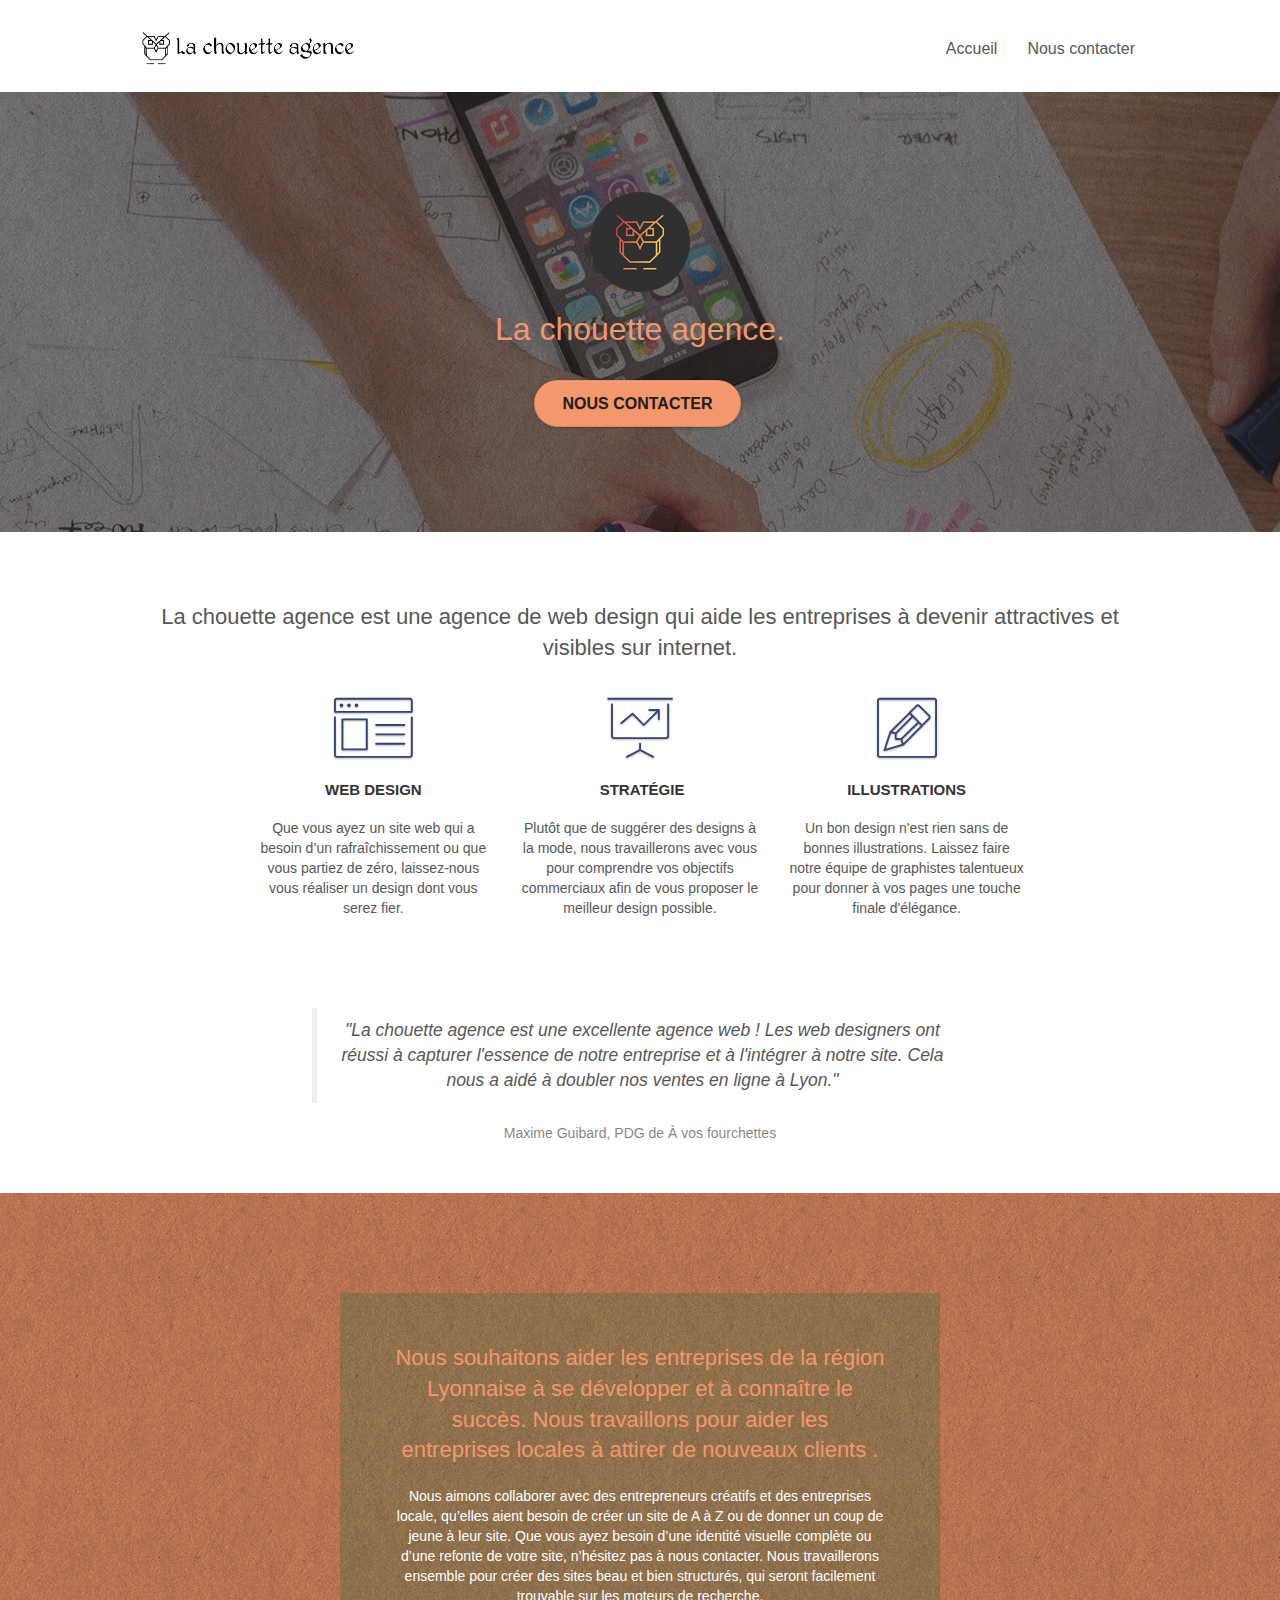
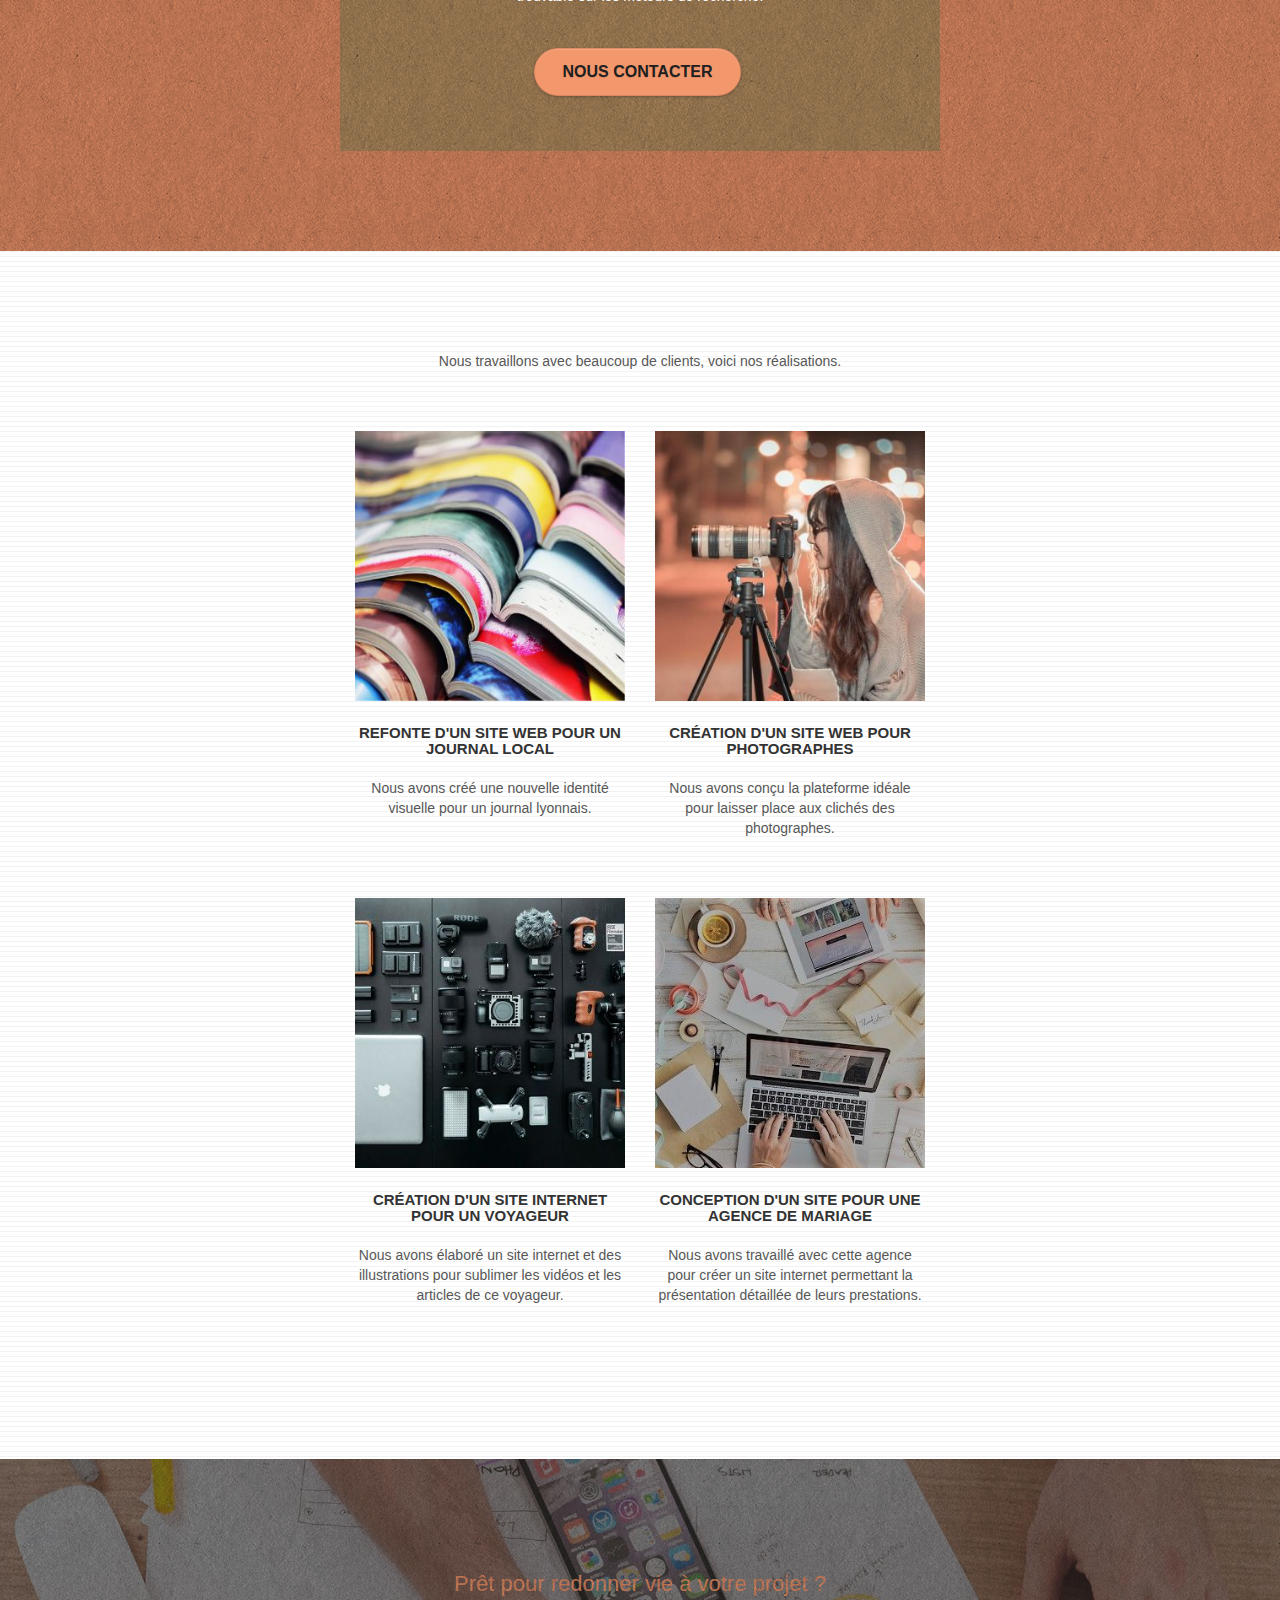
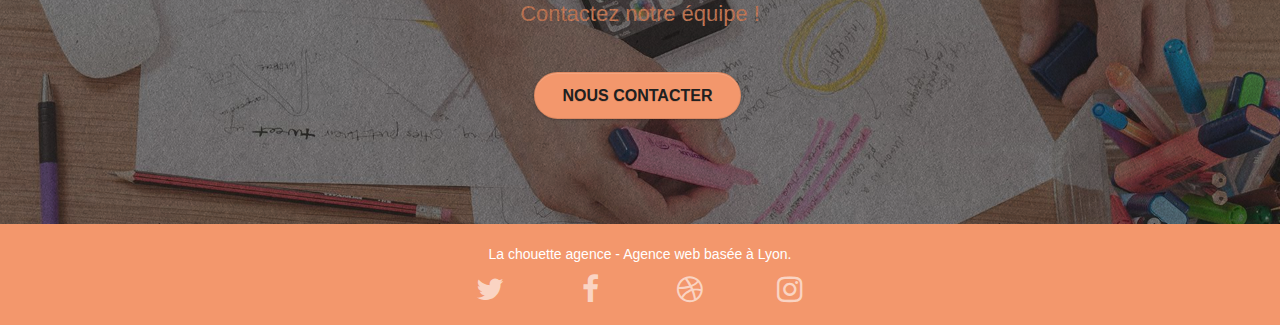
==== index.html @ ded402e3 "start" ====
<!doctype html>



<html lang="fr-fr">
	<head>
		<meta charset="utf-8">
		<meta name="description" content="La chouette agence est une entreprise de web design basé à Lyon qui est spécialisé aussi bien  dans la conception de site web, que la refonte de site web. Elle permet également aux entreprises d'améliorer leurs attractivités et leurs visibilités sur internet en améliorant leur référencement Google.">
		<meta name="viewport" content="width=device-width, initial-scale=1.0, viewport-fit=cover">

		<title>La Chouette Agence – Agence web Lyon</title>
		<link rel="shortcut icon" type="image/png" href="favicon.jpg">
		
		<link rel="stylesheet" type="text/css" href="./css/bootstrap.css">
		<link rel="stylesheet" type="text/css" href="style.css">
		<link rel="stylesheet" type="text/css" href="./css/font-awesome.css">
		<link rel="stylesheet" type="text/css" href="./css/et-line.css">
		
		
		<script src="./js/jquery-2.1.0.js"></script>
		<script src="./js/bootstrap.js"></script>
		<script src="./js/blocs.js"></script>
		<script src="./js/jquery.touchSwipe.js" defer></script>
		<script src="./js/gmaps.js"></script>


		<!-- Analytics -->
		<!-- Analytics END -->
	</head>

	<body>
		<!-- Principal conteneur -->
		<div class="page-container">
				
			<!-- bloc-0 -->
			<div class="bloc bgc-white l-bloc " id="bloc-0">
				<div class="container bloc-sm">

					<nav class="navbar row">
						<div class="navbar-header">
							<a class="navbar-brand" href="index.html">
								<img src="img/la-chouette-agence.png" alt="Logo de La chouette agence, agence de webdesign à Lyon" height="40" />
							</a>
							<button id="nav-toggle" type="button" class="ui-navbar-toggle navbar-toggle" data-toggle="collapse" data-target=".navbar-1">
								<span class="sr-only">Toggle navigation</span>
								<span class="icon-bar"></span>
								<span class="icon-bar"></span>
								<span class="icon-bar"></span>
							</button>
						</div>
						<div class="collapse navbar-collapse navbar-1 special-dropdown-nav">
							<ul class="site-navigation nav navbar-nav">
								<li>
									<a href="index.html">Accueil</a>
								</li>
								<li>
								</li>
								<li>
									<a href="nous-contacter.html">Nous contacter</a>
								</li>
							</ul>
						</div>
					</nav>
				</div>
			</div>
			<!-- bloc-0 END -->

			<!-- bloc-1-presentation -->
			<div class="bloc bgc-dark-slate-blue bg-banniere d-bloc bg-t-edge bloc-bg-texture texture-paper b-parallax" id="bloc-1-hero">
				<div class="container bloc-lg">
					<div class="row tight-width-whitespace">
						<div class="col-sm-12">
							<img src="img/logo.png" class="center-block image-resize-mode" width="100" alt="Logo de La chouette agence, agence web basée à Lyon" />
							<h1 class="text-center hero-bloc-text tc-white ">
								La chouette agence.
							</h1>
							<div class="text-center">
								<a href="nous-contacter.html" class="btn btn-lg btn-clean btn-rd cta-hero btn-atomic-tangerine" id="cta-hero">Nous contacter</a>
							</div>
						</div>
					</div>
				</div>
			</div>
			<!-- bloc-1-presentation END -->

			<!-- bloc-2-services -->
			<div class="bloc bgc-white l-bloc" id="bloc-2-services">
				<div class="container bloc-md">
					<div class="row">
						<div class="col-sm-12 text-center">
							<h2>La chouette agence est une agence de web design qui aide les entreprises à devenir attractives et visibles sur internet.</h2>
						</div>
					</div>
					<div class="row voffset-lg med-width-whitespace">
						<div class="col-sm-4">
							<div class="text-center">
								<span class="et-icon-browser sm-shadow icon-dark-slate-blue icons icon-lg"></span>
							</div>
							<h3 class="mg-md text-center">
								Web design
							</h3>
							<p class="text-center ">
								Que vous ayez un site web qui a besoin d&rsquo;un rafraîchissement ou que vous partiez de zéro, laissez-nous vous réaliser un design dont vous serez fier.
							</p>
						</div>
						<div class="col-sm-4">
							<div class="text-center">
								<span class="et-icon-presentation sm-shadow icon-dark-slate-blue icons icon-lg"></span>
							</div>
							<h3 class="mg-md text-center">
								&nbsp;Stratégie
							</h3>
							<p class="text-center ">
								Plutôt que de suggérer des designs à la mode, nous travaillerons avec vous pour comprendre vos objectifs commerciaux afin de vous proposer le meilleur design possible.<br>
							</p>
						</div>
						<div class="col-sm-4">
							<div class="text-center">
								<span class="et-icon-edit sm-shadow icon-dark-slate-blue icons icon-lg"></span>
							</div>
							<h3 class="mg-md text-center">
								Illustrations
							</h3>
							<p class="text-center ">
								Un bon design n'est rien sans de bonnes illustrations. Laissez faire notre équipe de graphistes talentueux pour donner à vos pages une touche finale d'élégance.
							</p>
						</div>
					</div>
					<div class="row voffset-lg voffset">
						<div class="col-xs-12 col-md-8 col-md-offset-2 text-center">
							<figure>
								<blockquote>
									<p>"La chouette agence est une excellente agence web ! Les web designers ont réussi à capturer l'essence de notre entreprise et à l'intégrer à notre site. Cela nous a aidé à doubler nos ventes en ligne à Lyon."</p>
								</blockquote>
								<figcaption>Maxime Guibard, PDG de À vos fourchettes</figcaption>
							</figure>
						</div>
					</div>
				</div>
			</div>
			<!-- bloc-2-services END -->

			<!-- bloc-3-what-i-do -->
			<div class="bloc tc-white bgc-atomic-tangerine bg-presentation d-bloc bloc-bg-texture texture-paper b-parallax" id="bloc-3-what-i-do">
				<div class="container bloc-lg">
					<div class="row tight-width-whitespace black-background">
						<div class="col-sm-12">
							<h2 class="mg-md text-center tc-white">
								Nous souhaitons aider les entreprises de la région Lyonnaise à se développer et à connaître le succès. Nous travaillons pour aider les entreprises locales à attirer de nouveaux clients .<br>
							</h2>
							<p class="text-center white">
								Nous aimons collaborer avec des entrepreneurs créatifs et des entreprises locale, qu’elles aient besoin de créer un site de A à Z ou de donner un coup de jeune à leur site. Que vous ayez besoin d’une identité visuelle complète ou d’une refonte de votre site, n’hésitez pas à nous contacter. Nous travaillerons ensemble pour créer des sites beau et bien structurés, qui seront facilement trouvable sur les moteurs de recherche.<br><br>
								<a href="nous-contacter.html" class="btn btn-atomic-tangerine btn-clean btn-rd btn-lg cta-hero">Nous contacter</a>
							</p>
						</div>
					</div>
				</div>
			</div>
			<!-- bloc-3-what-i-do END -->

			<!-- bloc-4-portfolio -->
			<div class="bloc bgc-white bg-lines-h2-bg bg-repeat l-bloc" id="bloc-4-portfolio">
				<div class="container bloc-lg">
					<div class="row">
						<div class="col-sm-12 text-center">
							<p>Nous travaillons avec beaucoup de clients, voici nos réalisations.</p>
						</div>
					</div>
					<div class="row tight-width-whitespace portfolio-row">
						<div class="col-sm-6">
							<a href="#" data-lightbox="img/1.jpg" data-gallery-id="gallery-1" data-caption="Refonte d'un site web pour un journal local" data-frame="snapshot-lb">
								<img src="img/1.jpg" alt="Refonte d'un site web pour un journal" class="img-responsive portfolio-thumb" />
							</a>
							<h3 class="mg-md text-center">
								Refonte d'un site web pour un journal local
							</h3>
							<p class="text-center">
								Nous avons créé une nouvelle identité visuelle pour un journal lyonnais.
							</p>
						</div>
						<div class="col-sm-6">
							<a href="#" data-lightbox="img/2.jpg" data-gallery-id="gallery-1" data-caption="Création d'un site web pour photographes" data-frame="snapshot-lb">
								<img src="img/2.jpg" class="img-responsive portfolio-thumb" alt="Création d'un site web pour photographes" />
							</a>
							<h3 class="mg-md text-center">
								Création d'un site web pour photographes
							</h3>
							<p class="text-center">
								Nous avons conçu la plateforme idéale pour laisser place aux clichés des photographes.
							</p>
						</div>
					</div>
					<div class="row tight-width-whitespace portfolio-row">
						<div class="col-sm-6">
							<a href="#" data-lightbox="img/3.jpg" data-gallery-id="gallery-1" data-caption="Création d'un site internet pour un voyageur" data-frame="snapshot-lb">
								<img src="img/3.jpg" class="img-responsive portfolio-thumb" alt="Création d'un site web pour voyageur"/>
							</a>
							<h3 class="mg-md text-center">
								Création d'un site internet pour un voyageur
							</h3>
							<p class="text-center">
								Nous avons élaboré un site internet et des illustrations pour sublimer les vidéos et les articles de ce voyageur.
							</p>
						</div>
						<div class="col-sm-6">
							<a href="#" data-lightbox="img/4.jpg" data-gallery-id="gallery-1" data-caption="Conception d'un site pour une agence de mariage" data-frame="snapshot-lb">
								<img src="img/4.jpg" class="img-responsive portfolio-thumb" alt="Création d'un site web pour agence de mariage" />
							</a>
							<h3 class="mg-md text-center">
								Conception d'un site pour une agence de mariage
							</h3>
							<p class="text-center">
								Nous avons travaillé avec cette agence pour créer un site internet permettant la présentation détaillée de leurs prestations.
							</p>
						</div>
					</div>
				</div>
			</div>
			<!-- bloc-4-portfolio END -->

			<!-- bloc-5-cta -->
			<div class="bloc bgc-dark-slate-blue bg-banniere d-bloc bloc-bg-texture texture-paper" id="bloc-5-cta">
				<div class="container bloc-lg">
					<div class="row">
						<h2 class="mg-md text-center tc-white">
							Prêt pour redonner vie à votre projet ?<br>Contactez notre équipe !
						</h2>
						<div class="col-sm-12 text-center">
							<a href="nous-contacter.html" class="btn btn-atomic-tangerine btn-clean btn-rd btn-lg cta-hero">Nous contacter</a>
						</div>
					</div>
				</div>
			</div>
			<!-- bloc-5-cta END -->

			<!-- Footer - bloc-8 -->
			<div class="bloc bgc-atomic-tangerine d-bloc" id="bloc-8">
				<div class="container bloc-sm">
					<div class="row">
						<div class="col-sm-12">
							<p class="text-center white">
								La chouette agence - Agence web basée à Lyon.<br>
							</p>
							<div class="row row-no-gutters social">
								<div class="col-sm-3">
									<div class="text-center">
										<a class="social" href="#"><span class="fa fa-twitter icon-md"></span></a>
									</div>
								</div>
								<div class="col-sm-3">
									<div class="text-center">
										<a class="social" href="#"><span class="fa fa-facebook icon-md"></span></a>
									</div>
								</div>
								<div class="col-sm-3">
									<div class="text-center">
										<a class="social" href="#"><span class="fa fa-dribbble icon-md"></span></a>
									</div>
								</div>
								<div class="col-sm-3">
									<div class="text-center">
										<a class="social" href="#"><span class="fa fa-instagram icon-md"></span></a>
									</div>
								</div>
							</div>
						</div>
					</div>
				</div>
			</div>
			<!-- Footer - bloc-8 END -->

		</div>
		<!-- Principal conteneur END -->
	</body>
</html>
---- style.css ----
body {
    margin: 0;
    padding: 0;
    min-width: 300px;
    background: #FFF;
    overflow-x: hidden;
    -webkit-font-smoothing: antialiased;
    -moz-osx-font-smoothing: grayscale;
}

a,
button {
    transition: all .3s ease-in-out;
    outline: none!important;
}

a:hover {
    text-decoration: none;
    cursor: pointer;
}

#page-loading-blocs-notifaction {
    position: fixed;
    top: 0;
    bottom: 0;
    width: 100%;
    z-index: 100000;
    background: #FFFFFF url("img/pageload-spinner.gif") no-repeat center center;
}

.bloc {
    width: 100%;
    clear: both;
    background: 50% 50% no-repeat;
    padding: 0 50px;
    -webkit-background-size: cover;
    -moz-background-size: cover;
    -o-background-size: cover;
    background-size: cover;
    position: relative;
}

.bloc .container {
    padding-left: 0;
    padding-right: 0;
}

.bloc-lg {
    padding: 100px 50px;
}

.bloc-md {
    padding: 50px;
}

.bloc-sm {
    padding: 20px 50px;
}

.bg-center,
.bg-l-edge,
.bg-r-edge,
.bg-t-edge,
.bg-b-edge,
.bg-tl-edge,
.bg-bl-edge,
.bg-tr-edge,
.bg-br-edge,
.bg-repeat {
    -webkit-background-size: auto!important;
    -moz-background-size: auto!important;
    -o-background-size: auto!important;
    background-size: auto!important;
}

.bg-repeat {
    background: repeat;
}

.bg-t-edge {
    background: top no-repeat;
}

.bloc-bg-texture::before {
    content: "";
    background-size: 2px 2px;
    position: absolute;
    top: 0;
    bottom: 0;
    left: 0;
    right: 0;
}

.texture-paper::before {
    background: url("img/texture-paper.png");
    background-size: 280px 280px;
}

.b-parallax {
    background-attachment: fixed;
}

.d-bloc {
    color: rgba(255, 255, 255, .7);
}

.d-bloc button:hover {
    color: rgba(255, 255, 255, .9);
}

.d-bloc .icon-round,
.d-bloc .icon-square,
.d-bloc .icon-rounded,
.d-bloc .icon-semi-rounded-a,
.d-bloc .icon-semi-rounded-b {
    border-color: rgba(255, 255, 255, .9);
}

.d-bloc .divider-h span {
    border-color: rgba(255, 255, 255, .2);
}

.d-bloc .a-btn,
.d-bloc .navbar a,
.d-bloc .navbar-brand,
.d-bloc a .icon-sm,
.d-bloc a .icon-md,
.d-bloc a .icon-lg,
.d-bloc a .icon-xl,
.d-bloc h1 a,
.d-bloc h2 a,
.d-bloc h3 a,
.d-bloc h4 a,
.d-bloc h5 a,
.d-bloc h6 a,
.d-bloc p a {
    color: rgba(255, 255, 255, .6);
}

.d-bloc .a-btn:hover,
.d-bloc .navbar a:hover,
.d-bloc .navbar-brand:hover,
.d-bloc a:hover .icon-sm,
.d-bloc a:hover .icon-md,
.d-bloc a:hover .icon-lg,
.d-bloc a:hover .icon-xl,
.d-bloc h1 a:hover,
.d-bloc h2 a:hover,
.d-bloc h3 a:hover,
.d-bloc h4 a:hover,
.d-bloc h5 a:hover,
.d-bloc h6 a:hover,
.d-bloc p a:hover {
    color: rgba(255, 255, 255, 1);
}

.d-bloc .navbar-toggle .icon-bar {
    background: rgba(255, 255, 255, 1);
}

.d-bloc .btn-wire,
.d-bloc .btn-wire:hover {
    color: rgba(255, 255, 255, 1);
    border-color: rgba(255, 255, 255, 1);
}

.d-bloc .panel {
    color: rgba(0, 0, 0, .5);
}

.d-bloc .panel button:hover {
    color: rgba(0, 0, 0, .7);
}

.d-bloc .panel icon {
    border-color: rgba(0, 0, 0, .7);
}

.d-bloc .panel .divider-h span {
    border-color: rgba(0, 0, 0, .1);
}

.d-bloc .panel .a-btn {
    color: rgba(0, 0, 0, .6);
}

.d-bloc .panel .a-btn:hover {
    color: rgba(0, 0, 0, 1);
}

.d-bloc .panel .btn-wire,
.d-bloc .panel .btn-wire:hover {
    color: rgba(0, 0, 0, .7);
    border-color: rgba(0, 0, 0, .3);
}

.d-bloc .panel,
.l-bloc {
    color: rgba(0, 0, 0, .5);
}

.d-bloc .panel button:hover,
.l-bloc button:hover {
    color: rgba(0, 0, 0, .7);
}

.l-bloc .icon-round,
.l-bloc .icon-square,
.l-bloc .icon-rounded,
.l-bloc .icon-semi-rounded-a,
.l-bloc .icon-semi-rounded-b {
    border-color: rgba(0, 0, 0, .7);
}

.d-bloc .panel .divider-h span,
.l-bloc .divider-h span {
    border-color: rgba(0, 0, 0, .1);
}

.d-bloc .panel .a-btn,
.l-bloc .a-btn,
.l-bloc .navbar a,
.l-bloc .navbar-brand,
.l-bloc a .icon-sm,
.l-bloc a .icon-md,
.l-bloc a .icon-lg,
.l-bloc a .icon-xl,
.l-bloc h1 a,
.l-bloc h2 a,
.l-bloc h3 a,
.l-bloc h4 a,
.l-bloc h5 a,
.l-bloc h6 a,
.l-bloc p a {
    color: rgba(0, 0, 0, .6);
}

.d-bloc .panel .a-btn:hover,
.l-bloc .a-btn:hover,
.l-bloc .navbar a:hover,
.l-bloc .navbar-brand:hover,
.l-bloc a:hover .icon-sm,
.l-bloc a:hover .icon-md,
.l-bloc a:hover .icon-lg,
.l-bloc a:hover .icon-xl,
.l-bloc h1 a:hover,
.l-bloc h2 a:hover,
.l-bloc h3 a:hover,
.l-bloc h4 a:hover,
.l-bloc h5 a:hover,
.l-bloc h6 a:hover,
.l-bloc p a:hover {
    color: rgba(0, 0, 0, 1);
}

.l-bloc .navbar-toggle .icon-bar {
    color: rgba(0, 0, 0, .6);
}

.d-bloc .panel .btn-wire,
.d-bloc .panel .btn-wire:hover,
.l-bloc .btn-wire,
.l-bloc .btn-wire:hover {
    color: rgba(0, 0, 0, .7);
    border-color: rgba(0, 0, 0, .3);
}

.voffset {
    margin-top: 30px;
}

.voffset-lg {
    margin-top: 80px;
}

.row-no-gutters {
    margin-right: 0;
    margin-left: 0;
}

.row.row-no-gutters > [class^="col-"],
.row.row-no-gutters > [class*=" col-"] {
    padding-right: 0;
    padding-left: 0;
}

#bloc-1-hero h1 {
    font-size: 32px;
}

.navbar {
    margin-bottom: 0;
    z-index: 1;
}

.navbar-brand {
    height: auto;
    padding: 3px 15px;
    font-size: 25px;
    font-weight: normal;
    font-weight: 600;
    line-height: 44px;
}

.navbar-brand img {
    max-height: 200px;
    margin: 0 5px 0 0;
    display: inline;
}

.navbar-brand img[src$=svg] {
    min-width: 100px;
}

.nav-center .navbar-brand img {
    margin: 0;
}

.navbar .nav {
    padding-top: 2px;
    margin-right: -16px;
    float: right;
    z-index: 1;
}

.nav > li {
    float: left;
    margin-top: 4px;
    font-size: 16px;
}

.navbar-nav .open .dropdown-menu > li > a {
    text-align: inherit;
}

.nav > li a:hover,
.nav > li a:focus {
    background: transparent;
}

.navbar-toggle {
    margin: 10px 10px 0 0;
    border: 0px;
}

.navbar-toggle:hover {
    background: transparent!important;
}

.navbar-toggle .icon-bar {
    background-color: rgba(0, 0, 0, .5);
    width: 26px;
}

.nav-invert .navbar .nav {
    float: left;
}

.nav-invert .navbar-header,
.nav-invert .navbar-brand {
    float: right;
    position: relative;
    z-index: 2;
}

@media (min-width: 768px) {
    .site-navigation {
        position: absolute;
        top: 50%;
        right: 20px;
        transform: translate(0, -50%);
        -webkit-transform: translateY(-50%);
    }
    .nav > li .dropdown-menu a,
    .nav > li .dropdown-menu a:hover {
        color: #484848;
    }
    .nav-invert .site-navigation {
        left: 0;
        right: 0;
    }
    .nav-center {
        text-align: center;
    }
    .nav-center .navbar-header {
        width: 100%;
    }
    .nav-center .navbar-header,
    .nav-center .navbar-brand,
    .nav-center .nav > li {
        float: none;
        display: inline-block;
    }
    .nav-center .site-navigation {
        position: relative;
        width: 100%;
        right: 0;
        margin-right: 0px;
        margin-top: 20px;
    }
    .nav-center.mini-nav .navbar-toggle {
        float: none;
        margin: 10px auto 0;
    }
}

.nav > li > .dropdown a {
    background: none!important;
    display: block;
    padding: 14px 15px;
}

nav .caret {
    margin: 0 5px;
}

.dropdown-menu .dropdown-menu {
    top: -8px;
    left: 100%;
}

.dropdown-menu .dropmenu-flow-right {
    top: 100%;
    left: 0;
    margin-left: -1px;
    border-top-left-radius: 0;
    border-top-right-radius: 0;
}

.dropdown-menu .dropdown span {
    border: 4px solid black;
    border-top-color: transparent;
    border-right-color: transparent;
    border-bottom-color: transparent;
    margin: 6px -5px 0 0!important;
    float: right;
}

.mg-md {
    margin-top: 10px;
    margin-bottom: 20px;
}

.mg-lg {
    margin-top: 10px;
    margin-bottom: 40px;
}

.btn {
    margin: 0 5px 5px 0;
}

.btn.pull-right {
    margin: 0 0 5px 5px;
}

.btn-d,
.btn-d:hover,
.btn-d:focus {
    color: #FFF;
    background: rgba(0, 0, 0, .3);
}

button {
    outline: none!important;
}

.btn-rd {
    border-radius: 40px;
}

.btn-clean {
    border: 1px solid rgba(0, 0, 0, .08);
    border-bottom-color: rgba(0, 0, 0, .1);
    text-shadow: 0 1px 0 rgba(0, 0, 1, .1);
    box-shadow: 0 1px 3px rgba(0, 0, 1, .25), inset 0 1px 0 0 rgba(255, 255, 255, .15);
}

.icon-md {
    font-size: 30px!important;
}

.icon-lg {
    font-size: 60px!important;
}

.sm-shadow {
    text-shadow: 0 1px 2px rgba(0, 0, 0, .3);
}

.panel-sq,
.panel-sq .panel-heading,
.panel-sq .panel-footer {
    border-radius: 0;
}

.panel-rd {
    border-radius: 30px;
}

.panel-rd .panel-heading {
    border-radius: 29px 29px 0 0;
}

.panel-rd .panel-footer {
    border-radius: 0 0 29px 29px;
}

.form-control {
    border-color: rgba(0, 0, 0, .1);
    box-shadow: none;
}

.scrollToTop {
    width: 40px;
    height: 40px;
    position: fixed;
    bottom: 20px;
    right: 20px;
    opacity: 0;
    z-index: 500;
    transition: all .3s ease-in-out;
}

.scrollToTop span {
    margin-top: 6px;
}

.showScrollTop {
    font-size: 14px;
    opacity: 1;
}

a[data-lightbox] {
    position: relative;
    display: block;
    text-align: center;
}

a[data-lightbox]:hover::before {
    content: "+";
    font-family: "HelveticaNeue-Light", "Helvetica Neue Light", "Helvetica Neue", Helvetica, Arial;
    font-size: 32px;
    width: 50px;
    height: 50px;
    margin-left: -25px;
    border-radius: 50%;
    background: rgba(0, 0, 0, .6);
    color: #FFF;
    font-weight: 100;
    z-index: 1;
    position: absolute;
    top: 50%;
    transform: translateY(-50%);
    -webkit-transform: translateY(-50%);
}

a[data-lightbox]:hover img {
    opacity: 0.6;
    -webkit-animation-fill-mode: none;
    animation-fill-mode: none;
}

#lightbox-modal {
    display: flex;
    align-items: center;
}

#lightbox-modal .modal-dialog {
    width: 90%;
    max-width: 900px;
    margin: 0 auto 0;
}

#lightbox-modal .modal-dialog img {
    max-height: 90vh;
    margin: 0 auto;
}

.lightbox-caption {
    padding: 20px;
    color: #FFF;
    background: rgba(0, 0, 0, .5);
    position: absolute;
    left: 15px;
    right: 15px;
    bottom: 5px;
}

.close-lightbox {
    color: #FFF;
    font-size: 30px;
    position: absolute;
    top: 20px;
    right: 20px;
    z-index: 20;
    background: rgba(0, 0, 0, .5);
    border: none;
    line-height: 30px;
    padding: 0 9px 5px;
    opacity: 0.3;
}

.close-lightbox:hover,
.next-lightbox:hover,
.prev-lightbox:hover {
    opacity: 1.0;
    color: #FFF;
}

.next-lightbox,
.prev-lightbox {
    font-size: 20px;
    color: rgba(255, 255, 255, .9);
    background: rgba(0, 0, 0, .5);
    transition: all .2s ease-in-out;
    position: absolute;
    top: 45%;
    z-index: 1;
    opacity: 0.4;
}

.next-lightbox {
    padding: 6px 8px 1px 13px;
    right: 25px;
}

.prev-lightbox {
    padding: 6px 13px 1px 10px;
    left: 25px;
}

.snapshot-lb .modal-body {
    padding-bottom: 45px;
}

.snapshot-lb .lightbox-caption {
    padding: 0;
    color: rgba(0, 0, 0, .5);
    background: none;
}

h1,
h2,
h3,
h4,
h5,
h6,
p,
label,
.btn,
a {
    font-family: "helvetica";
    font-weight: 400;
    color: #575757!important;
}

.container {
    max-width: 1000px;
}

.hero-bloc-text {
    font-size: 38px;
}

.hero-bloc-text-sub {
    font-size: 36px;
}

.statement-bloc-text {
    line-height: 26px;
    font-style: italic;
    font-size: 20px;
    text-align: center;
    font-weight: lighter;
    max-width: 520px;
    margin: auto auto auto auto;
}

/* modification */
p {
    font-size: 1em;
}

.tight-width-whitespace {
    max-width: 600px;
    margin: auto auto auto auto;
}

.h1 {
    font-size: 20px;
    font-family: "Open Sans";
}

.cta-hero {
    margin-top: 22px;
    color: #FFFFFF!important;
    text-transform: uppercase;
    padding: 12px 28px 12px 28px;
    font-size: 16px;
    font-weight: 700;
}

.social {
    max-width: 400px;
    margin: auto auto auto auto;
}

h2 {
    font-size: 22px;
    line-height: 1.4em;
}

h3 {
    font-size: 15px;
    text-transform: uppercase;
    font-weight: 700;
    color: #333333!important;
}

.med-width-whitespace {
    max-width: 800px;
    margin: auto auto auto auto;
    box-shadow: 0px 0px 0px #000000;
}

h1 {
    color: #333333!important;
}

h4 {
    color: #333333!important;
}

.icons {
    margin-bottom: 14px;
    margin-top: 24px;
}

.white {
    color: #FFFFFF!important;
}

.portfolio-thumb {
    margin-bottom: 24px;
    /* modification */ margin-left: auto;
    /* modification */ margin-right: auto;
}

.portfolio-row {
    margin-bottom: 44px;
    margin-top: 50px;
}

.avatar {
    box-shadow: 0px 4px 9px rgba(0, 0, 0, 0.3);
}

.black-background {
    background-color: rgba(165, 147, 99, 0.7);
    padding: 40px 40px 40px 40px;
}

.bold-link {
    font-weight: 900;
    text-decoration: underline!important;
}

.bgc-white {
    background-color: #FFFFFF;
}

.bgc-dark-slate-blue {
    background-color: #364577;
}

.bgc-atomic-tangerine {
    background-color: #F3976C;
}

.tc-white {
    color: #F3976C!important;
}

/* modification */
.btn-atomic-tangerine {
    background: #F3976C;
    color: #202020!important;
}

/* modification */
.btn-atomic-tangerine:hover {
    background: #c27956!important;
    /*color: #FFFFFF!important;*/
}

.ltc-white {
    color: #FFFFFF!important;
}

.ltc-white:hover {
    color: #cccccc!important;
}

.ltc-atomic-tangerine {
    color: #F3976C!important;
}

.ltc-atomic-tangerine:hover {
    color: #c27956!important;
}

.icon-dark-slate-blue {
    color: #364577!important;
    border-color: #364577!important;
}

.bg-dots-bg {
    background-image: url("img/dots-bg.png");
}

.bg-lines-h2-bg {
    background-image: url("img/lines-h2-bg.png");
}

.bg-banniere {
    background-image: url("img/la-chouette-agence-banniere.jpg");
}

.bg-presentation {
    background-image: url("img/image-de-presentation.jpg");
}

@media (max-width: 1024px) {
    .bloc {
        padding-left: 20px;
        padding-right: 20px;
    }
    .bloc.full-width-bloc,
    .bloc-tile-2.full-width-bloc .container,
    .bloc-tile-3.full-width-bloc .container,
    .bloc-tile-4.full-width-bloc .container {
        padding-left: 0;
        padding-right: 0;
    }
}

/* modification */
#bloc-5-cta{
    padding-left: 20px;
    padding-right: 20px;
}

/* modification */
blockquote{
    font-style: italic;
}

@media (max-width: 992px) and (min-width: 768px) {
    .navbar .nav {
        max-width: 80%
    }
    .nav-center.navbar .nav {
        max-width: 100%
    }
}

/* modification */
@media only screen and (min-width: 768px) and (max-width: 1024px) and (orientation: landscape) {
    .b-parallax {
        background-attachment: scroll;
    }
}

/* modification */
@media only screen and (min-width: 1024px) and (max-width: 1366px) and (-webkit-min-device-pixel-ratio: 1.5) {
    .b-parallax {
        background-attachment: scroll;
    }
}

@media (max-width: 991px) {
    .container {
        width: 100%;
    }
    .b-parallax {
        background-attachment: scroll;
    }
    .page-container,
    #hero-bloc {
        overflow-x: hidden;
        position: relative;
    }

    /* modification */
    /*.bloc {
        padding-left: constant(safe-area-inset-left);
        padding-right: constant(safe-area-inset-right);
    }*/

    .bloc-group,
    .bloc-group .bloc {
        display: block;
        width: 100%;
    }

    /* modification */
    .bloc-fill-screen .fill-bloc-top-edge,
    .bloc-fill-screen .fill-bloc-bottom-edge {
        padding: 0 20px;
        /*padding-left: constant(safe-area-inset-left);
        padding-right: constant(safe-area-inset-right);*/
    }
}

@media (max-width: 767px) {
    .page-container {
        overflow-x: hidden;
        position: relative;
    }
    h1,
    h2,
    h3,
    h4,
    h5,
    h6,
    p,
    #disqus_thread {
        padding-left: 10px!important;
        padding-right: 10px!important;
    }
    .b-parallax {
        background-attachment: scroll;
    }
    .navbar .nav {
        padding-top: 0;
        border-top: 1px solid rgba(0, 0, 0, .2);
        float: none!important;
    }
    .navbar.row {
        margin-left: 0;
        margin-right: 0;
    }
    .site-navigation {
        position: inherit;
        transform: none;
        -webkit-transform: none;
        -ms-transform: none;
    }
    .nav > li {
        margin-top: 0;
        border-bottom: 1px solid rgba(0, 0, 0, .1);
        background: rgba(0, 0, 0, .05);
        text-align: left;
        padding-left: 15px;
        width: 100%;
    }
    .nav > li:hover {
        background: rgba(0, 0, 0, .08);
    }
    .dropdown .dropdown a .caret {
        float: none;
        margin: 5px 0 0 10px!important;
        border: 4px solid black;
        border-bottom-color: transparent;
        border-right-color: transparent;
        border-left-color: transparent;
    }
    #hero-bloc .navbar .nav {
        background: rgba(0, 0, 0, .8);
    }
    #hero-bloc .navbar .nav a {
        color: rgba(255, 255, 255, .6);
    }
    .hero {
        padding: 50px 0;
    }
    .hero-nav {
        left: -1px;
        right: -1px;
    }
    .navbar-collapse {
        padding: 0;
        overflow-x: hidden;
        -webkit-box-shadow: none;
        box-shadow: none;
    }
    .navbar-brand img {
        max-height: 40px;
        width: auto;
    }
    .nav-invert .navbar-header {
        float: none;
        width: 100%;
    }
    .nav-invert .navbar-toggle {
        float: left;
        margin-left: 10px;
    }
    .bloc {
        padding-left: 0;
        padding-right: 0;
    }
    .bloc-xxl,
    .bloc-xl,
    .bloc-lg {
        padding: 40px 0;
    }
    .bloc-sm,
    .bloc-md {
        padding-left: 0;
        padding-right: 0;
    }
    .bloc-tile-2 .container,
    .bloc-tile-3 .container,
    .bloc-tile-4 .container,
    .bloc-fill-screen .fill-bloc-top-edge,
    .bloc-fill-screen .fill-bloc-bottom-edge {
        padding-left: 0;
        padding-right: 0;
    }
    .a-block {
        padding: 0 10px;
    }
    .btn-dwn {
        display: none;
    }
    .voffset {
        margin-top: 5px;
    }
    .voffset-md {
        margin-top: 20px;
    }
    .voffset-lg {
        margin-top: 30px;
    }
    form {
        padding: 5px;
    }
    .close-lightbox {
        display: inline-block;
    }
    .blocsapp-device-iphone5 {
        background-size: 216px 425px;
        padding-top: 60px;
        width: 216px;
        height: 425px;
    }
    .blocsapp-device-iphone5 img {
        width: 180px;
        height: 320px;
    }
}

@media (max-width: 400px) {
    .bloc {
        padding-left: 0;
        padding-right: 0;
    }
}

@media (max-width: 767px) {
    .bloc-mob-center-text {
        text-align: center;
    }

    /* modification */
    .black-background{
        padding: 40px 10px;
    }
}
---- css/et-line.css ----
@font-face {
    font-family: et-line;
    src: url(../fonts/et-line.eot);
    src: url(../fonts/et-line.eot?#iefix) format('embedded-opentype'), url(../fonts/et-line.woff) format('woff'), url(../fonts/et-line.ttf) format('truetype'), url(../fonts/et-line.svg#et-line) format('svg');
    font-weight: 400;
    font-style: normal
}

.et-icon-adjustments,
.et-icon-alarmclock,
.et-icon-anchor,
.et-icon-aperture,
.et-icon-attachment,
.et-icon-bargraph,
.et-icon-basket,
.et-icon-beaker,
.et-icon-bike,
.et-icon-book-open,
.et-icon-briefcase,
.et-icon-browser,
.et-icon-calendar,
.et-icon-camera,
.et-icon-caution,
.et-icon-chat,
.et-icon-circle-compass,
.et-icon-clipboard,
.et-icon-clock,
.et-icon-cloud,
.et-icon-compass,
.et-icon-desktop,
.et-icon-dial,
.et-icon-document,
.et-icon-documents,
.et-icon-download,
.et-icon-dribbble,
.et-icon-edit,
.et-icon-envelope,
.et-icon-expand,
.et-icon-facebook,
.et-icon-flag,
.et-icon-focus,
.et-icon-gears,
.et-icon-genius,
.et-icon-gift,
.et-icon-global,
.et-icon-globe,
.et-icon-googleplus,
.et-icon-grid,
.et-icon-happy,
.et-icon-hazardous,
.et-icon-heart,
.et-icon-hotairballoon,
.et-icon-hourglass,
.et-icon-key,
.et-icon-laptop,
.et-icon-layers,
.et-icon-lifesaver,
.et-icon-lightbulb,
.et-icon-linegraph,
.et-icon-linkedin,
.et-icon-lock,
.et-icon-magnifying-glass,
.et-icon-map,
.et-icon-map-pin,
.et-icon-megaphone,
.et-icon-mic,
.et-icon-mobile,
.et-icon-newspaper,
.et-icon-notebook,
.et-icon-paintbrush,
.et-icon-paperclip,
.et-icon-pencil,
.et-icon-phone,
.et-icon-picture,
.et-icon-pictures,
.et-icon-piechart,
.et-icon-presentation,
.et-icon-pricetags,
.et-icon-printer,
.et-icon-profile-female,
.et-icon-profile-male,
.et-icon-puzzle,
.et-icon-quote,
.et-icon-recycle,
.et-icon-refresh,
.et-icon-ribbon,
.et-icon-rss,
.et-icon-sad,
.et-icon-scissors,
.et-icon-scope,
.et-icon-search,
.et-icon-shield,
.et-icon-speedometer,
.et-icon-strategy,
.et-icon-streetsign,
.et-icon-tablet,
.et-icon-target,
.et-icon-telescope,
.et-icon-toolbox,
.et-icon-tools,
.et-icon-tools-2,
.et-icon-trophy,
.et-icon-tumblr,
.et-icon-twitter,
.et-icon-upload,
.et-icon-video,
.et-icon-wallet,
.et-icon-wine {
    font-family: et-line;
    speak: none;
    font-style: normal;
    font-weight: 400;
    font-variant: normal;
    text-transform: none;
    line-height: 1;
    -webkit-font-smoothing: antialiased;
    -moz-osx-font-smoothing: grayscale;
    display: inline-block
}

.et-icon-mobile:before {
    content: "\e000"
}

.et-icon-laptop:before {
    content: "\e001"
}

.et-icon-desktop:before {
    content: "\e002"
}

.et-icon-tablet:before {
    content: "\e003"
}

.et-icon-phone:before {
    content: "\e004"
}

.et-icon-document:before {
    content: "\e005"
}

.et-icon-documents:before {
    content: "\e006"
}

.et-icon-search:before {
    content: "\e007"
}

.et-icon-clipboard:before {
    content: "\e008"
}

.et-icon-newspaper:before {
    content: "\e009"
}

.et-icon-notebook:before {
    content: "\e00a"
}

.et-icon-book-open:before {
    content: "\e00b"
}

.et-icon-browser:before {
    content: "\e00c"
}

.et-icon-calendar:before {
    content: "\e00d"
}

.et-icon-presentation:before {
    content: "\e00e"
}

.et-icon-picture:before {
    content: "\e00f"
}

.et-icon-pictures:before {
    content: "\e010"
}

.et-icon-video:before {
    content: "\e011"
}

.et-icon-camera:before {
    content: "\e012"
}

.et-icon-printer:before {
    content: "\e013"
}

.et-icon-toolbox:before {
    content: "\e014"
}

.et-icon-briefcase:before {
    content: "\e015"
}

.et-icon-wallet:before {
    content: "\e016"
}

.et-icon-gift:before {
    content: "\e017"
}

.et-icon-bargraph:before {
    content: "\e018"
}

.et-icon-grid:before {
    content: "\e019"
}

.et-icon-expand:before {
    content: "\e01a"
}

.et-icon-focus:before {
    content: "\e01b"
}

.et-icon-edit:before {
    content: "\e01c"
}

.et-icon-adjustments:before {
    content: "\e01d"
}

.et-icon-ribbon:before {
    content: "\e01e"
}

.et-icon-hourglass:before {
    content: "\e01f"
}

.et-icon-lock:before {
    content: "\e020"
}

.et-icon-megaphone:before {
    content: "\e021"
}

.et-icon-shield:before {
    content: "\e022"
}

.et-icon-trophy:before {
    content: "\e023"
}

.et-icon-flag:before {
    content: "\e024"
}

.et-icon-map:before {
    content: "\e025"
}

.et-icon-puzzle:before {
    content: "\e026"
}

.et-icon-basket:before {
    content: "\e027"
}

.et-icon-envelope:before {
    content: "\e028"
}

.et-icon-streetsign:before {
    content: "\e029"
}

.et-icon-telescope:before {
    content: "\e02a"
}

.et-icon-gears:before {
    content: "\e02b"
}

.et-icon-key:before {
    content: "\e02c"
}

.et-icon-paperclip:before {
    content: "\e02d"
}

.et-icon-attachment:before {
    content: "\e02e"
}

.et-icon-pricetags:before {
    content: "\e02f"
}

.et-icon-lightbulb:before {
    content: "\e030"
}

.et-icon-layers:before {
    content: "\e031"
}

.et-icon-pencil:before {
    content: "\e032"
}

.et-icon-tools:before {
    content: "\e033"
}

.et-icon-tools-2:before {
    content: "\e034"
}

.et-icon-scissors:before {
    content: "\e035"
}

.et-icon-paintbrush:before {
    content: "\e036"
}

.et-icon-magnifying-glass:before {
    content: "\e037"
}

.et-icon-circle-compass:before {
    content: "\e038"
}

.et-icon-linegraph:before {
    content: "\e039"
}

.et-icon-mic:before {
    content: "\e03a"
}

.et-icon-strategy:before {
    content: "\e03b"
}

.et-icon-beaker:before {
    content: "\e03c"
}

.et-icon-caution:before {
    content: "\e03d"
}

.et-icon-recycle:before {
    content: "\e03e"
}

.et-icon-anchor:before {
    content: "\e03f"
}

.et-icon-profile-male:before {
    content: "\e040"
}

.et-icon-profile-female:before {
    content: "\e041"
}

.et-icon-bike:before {
    content: "\e042"
}

.et-icon-wine:before {
    content: "\e043"
}

.et-icon-hotairballoon:before {
    content: "\e044"
}

.et-icon-globe:before {
    content: "\e045"
}

.et-icon-genius:before {
    content: "\e046"
}

.et-icon-map-pin:before {
    content: "\e047"
}

.et-icon-dial:before {
    content: "\e048"
}

.et-icon-chat:before {
    content: "\e049"
}

.et-icon-heart:before {
    content: "\e04a"
}

.et-icon-cloud:before {
    content: "\e04b"
}

.et-icon-upload:before {
    content: "\e04c"
}

.et-icon-download:before {
    content: "\e04d"
}

.et-icon-target:before {
    content: "\e04e"
}

.et-icon-hazardous:before {
    content: "\e04f"
}

.et-icon-piechart:before {
    content: "\e050"
}

.et-icon-speedometer:before {
    content: "\e051"
}

.et-icon-global:before {
    content: "\e052"
}

.et-icon-compass:before {
    content: "\e053"
}

.et-icon-lifesaver:before {
    content: "\e054"
}

.et-icon-clock:before {
    content: "\e055"
}

.et-icon-aperture:before {
    content: "\e056"
}

.et-icon-quote:before {
    content: "\e057"
}

.et-icon-scope:before {
    content: "\e058"
}

.et-icon-alarmclock:before {
    content: "\e059"
}

.et-icon-refresh:before {
    content: "\e05a"
}

.et-icon-happy:before {
    content: "\e05b"
}

.et-icon-sad:before {
    content: "\e05c"
}

.et-icon-facebook:before {
    content: "\e05d"
}

.et-icon-twitter:before {
    content: "\e05e"
}

.et-icon-googleplus:before {
    content: "\e05f"
}

.et-icon-rss:before {
    content: "\e060"
}

.et-icon-tumblr:before {
    content: "\e061"
}

.et-icon-linkedin:before {
    content: "\e062"
}

.et-icon-dribbble:before {
    content: "\e063"
}
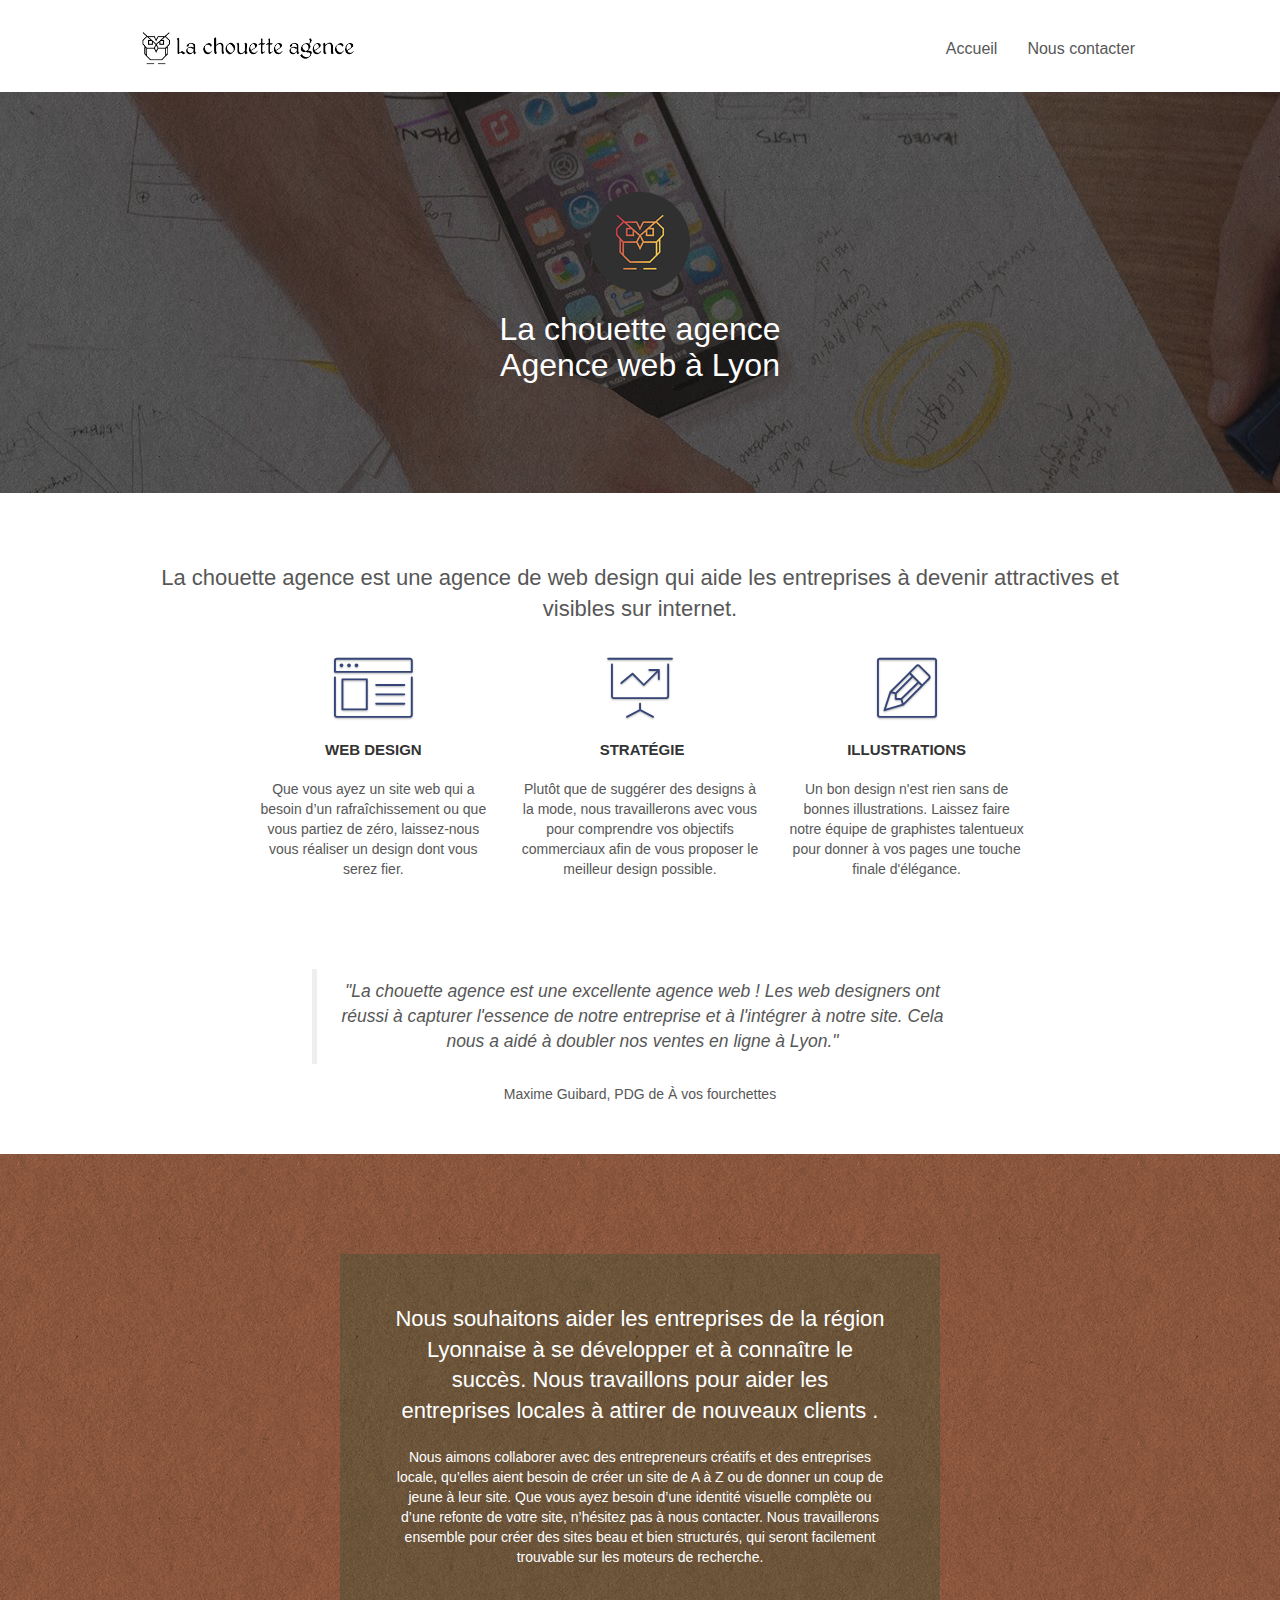
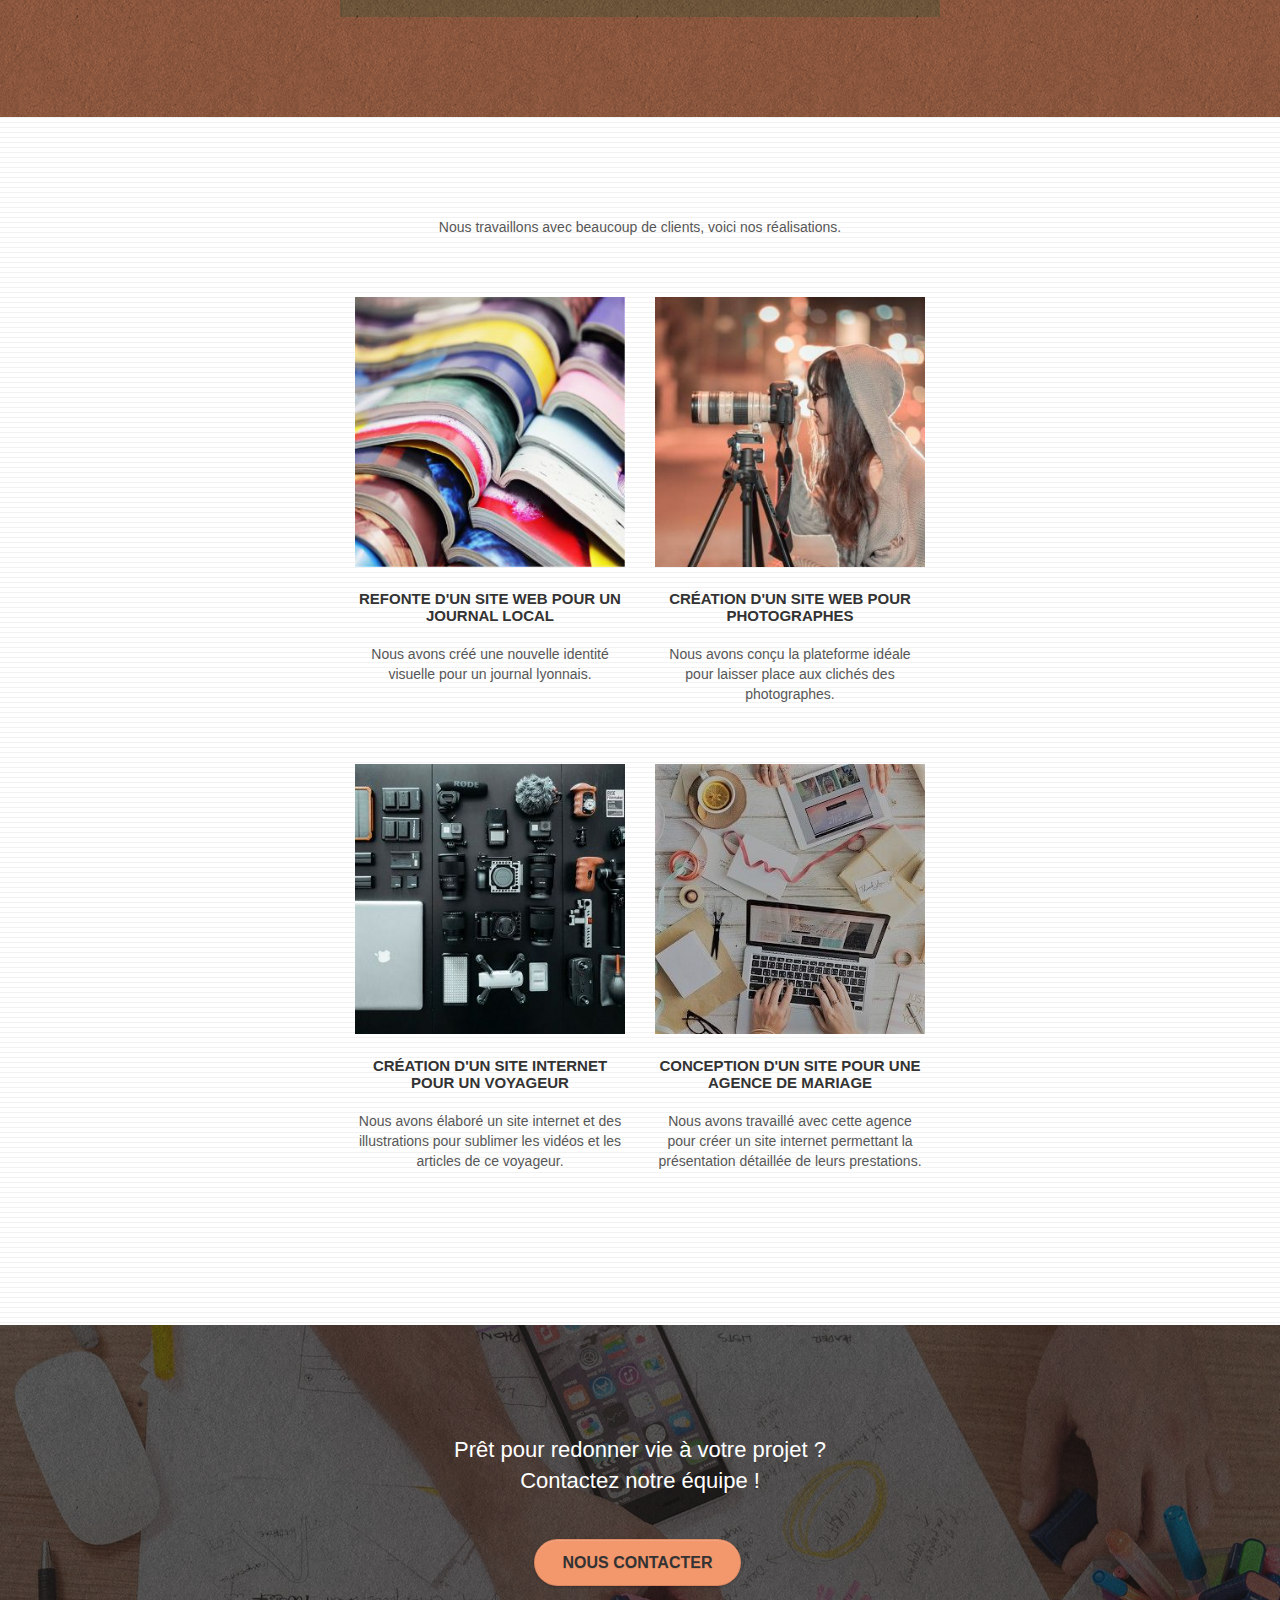
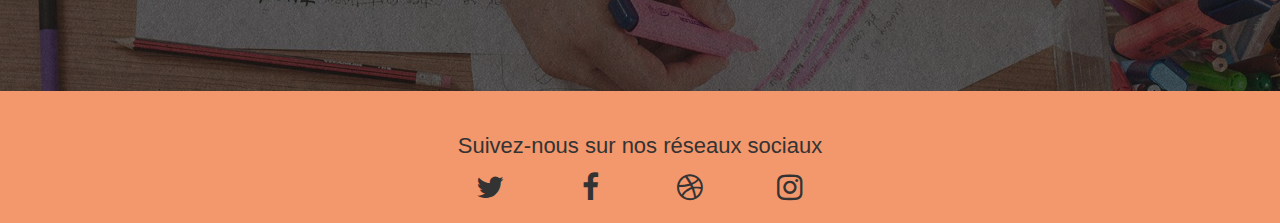
==== commit 968dc864: "Corrections des problèmes d'accessibilité et de SEO." ====
--- a/index.html
+++ b/index.html
@@ -8,11 +8,11 @@
 		<meta name="description" content="La chouette agence est une entreprise de web design basé à Lyon qui est spécialisé aussi bien  dans la conception de site web, que la refonte de site web. Elle permet également aux entreprises d'améliorer leurs attractivités et leurs visibilités sur internet en améliorant leur référencement Google.">
 		<meta name="viewport" content="width=device-width, initial-scale=1.0, viewport-fit=cover">
 
-		<title>La Chouette Agence – Agence web Lyon</title>
-		<link rel="shortcut icon" type="image/png" href="favicon.jpg">
+		<title>La Chouette Agence – Agence web à Lyon</title>
+		<link rel="shortcut icon" type="image/png" href="./img/favicon.jpg">
 		
 		<link rel="stylesheet" type="text/css" href="./css/bootstrap.css">
-		<link rel="stylesheet" type="text/css" href="style.css">
+		<link rel="stylesheet" type="text/css" href="./css/style.css">
 		<link rel="stylesheet" type="text/css" href="./css/font-awesome.css">
 		<link rel="stylesheet" type="text/css" href="./css/et-line.css">
 		
@@ -32,242 +32,246 @@
 		<!-- Principal conteneur -->
 		<div class="page-container">
 				
-			<!-- bloc-0 -->
-			<div class="bloc bgc-white l-bloc " id="bloc-0">
-				<div class="container bloc-sm">
-
-					<nav class="navbar row">
-						<div class="navbar-header">
-							<a class="navbar-brand" href="index.html">
-								<img src="img/la-chouette-agence.png" alt="Logo de La chouette agence, agence de webdesign à Lyon" height="40" />
-							</a>
-							<button id="nav-toggle" type="button" class="ui-navbar-toggle navbar-toggle" data-toggle="collapse" data-target=".navbar-1">
-								<span class="sr-only">Toggle navigation</span>
-								<span class="icon-bar"></span>
-								<span class="icon-bar"></span>
-								<span class="icon-bar"></span>
-							</button>
-						</div>
-						<div class="collapse navbar-collapse navbar-1 special-dropdown-nav">
-							<ul class="site-navigation nav navbar-nav">
-								<li>
-									<a href="index.html">Accueil</a>
-								</li>
-								<li>
-								</li>
-								<li>
-									<a href="nous-contacter.html">Nous contacter</a>
-								</li>
-							</ul>
-						</div>
-					</nav>
-				</div>
-			</div>
-			<!-- bloc-0 END -->
-
-			<!-- bloc-1-presentation -->
-			<div class="bloc bgc-dark-slate-blue bg-banniere d-bloc bg-t-edge bloc-bg-texture texture-paper b-parallax" id="bloc-1-hero">
-				<div class="container bloc-lg">
-					<div class="row tight-width-whitespace">
-						<div class="col-sm-12">
-							<img src="img/logo.png" class="center-block image-resize-mode" width="100" alt="Logo de La chouette agence, agence web basée à Lyon" />
-							<h1 class="text-center hero-bloc-text tc-white ">
-								La chouette agence.
-							</h1>
-							<div class="text-center">
-								<a href="nous-contacter.html" class="btn btn-lg btn-clean btn-rd cta-hero btn-atomic-tangerine" id="cta-hero">Nous contacter</a>
-							</div>
-						</div>
-					</div>
-				</div>
-			</div>
-			<!-- bloc-1-presentation END -->
-
-			<!-- bloc-2-services -->
-			<div class="bloc bgc-white l-bloc" id="bloc-2-services">
-				<div class="container bloc-md">
-					<div class="row">
-						<div class="col-sm-12 text-center">
-							<h2>La chouette agence est une agence de web design qui aide les entreprises à devenir attractives et visibles sur internet.</h2>
-						</div>
-					</div>
-					<div class="row voffset-lg med-width-whitespace">
-						<div class="col-sm-4">
-							<div class="text-center">
-								<span class="et-icon-browser sm-shadow icon-dark-slate-blue icons icon-lg"></span>
-							</div>
-							<h3 class="mg-md text-center">
-								Web design
-							</h3>
-							<p class="text-center ">
-								Que vous ayez un site web qui a besoin d&rsquo;un rafraîchissement ou que vous partiez de zéro, laissez-nous vous réaliser un design dont vous serez fier.
-							</p>
-						</div>
-						<div class="col-sm-4">
-							<div class="text-center">
-								<span class="et-icon-presentation sm-shadow icon-dark-slate-blue icons icon-lg"></span>
-							</div>
-							<h3 class="mg-md text-center">
-								&nbsp;Stratégie
-							</h3>
-							<p class="text-center ">
-								Plutôt que de suggérer des designs à la mode, nous travaillerons avec vous pour comprendre vos objectifs commerciaux afin de vous proposer le meilleur design possible.<br>
-							</p>
-						</div>
-						<div class="col-sm-4">
-							<div class="text-center">
-								<span class="et-icon-edit sm-shadow icon-dark-slate-blue icons icon-lg"></span>
-							</div>
-							<h3 class="mg-md text-center">
-								Illustrations
-							</h3>
-							<p class="text-center ">
-								Un bon design n'est rien sans de bonnes illustrations. Laissez faire notre équipe de graphistes talentueux pour donner à vos pages une touche finale d'élégance.
-							</p>
-						</div>
-					</div>
-					<div class="row voffset-lg voffset">
-						<div class="col-xs-12 col-md-8 col-md-offset-2 text-center">
-							<figure>
-								<blockquote>
-									<p>"La chouette agence est une excellente agence web ! Les web designers ont réussi à capturer l'essence de notre entreprise et à l'intégrer à notre site. Cela nous a aidé à doubler nos ventes en ligne à Lyon."</p>
-								</blockquote>
-								<figcaption>Maxime Guibard, PDG de À vos fourchettes</figcaption>
-							</figure>
-						</div>
-					</div>
-				</div>
-			</div>
-			<!-- bloc-2-services END -->
-
-			<!-- bloc-3-what-i-do -->
-			<div class="bloc tc-white bgc-atomic-tangerine bg-presentation d-bloc bloc-bg-texture texture-paper b-parallax" id="bloc-3-what-i-do">
-				<div class="container bloc-lg">
-					<div class="row tight-width-whitespace black-background">
-						<div class="col-sm-12">
-							<h2 class="mg-md text-center tc-white">
-								Nous souhaitons aider les entreprises de la région Lyonnaise à se développer et à connaître le succès. Nous travaillons pour aider les entreprises locales à attirer de nouveaux clients .<br>
-							</h2>
-							<p class="text-center white">
-								Nous aimons collaborer avec des entrepreneurs créatifs et des entreprises locale, qu’elles aient besoin de créer un site de A à Z ou de donner un coup de jeune à leur site. Que vous ayez besoin d’une identité visuelle complète ou d’une refonte de votre site, n’hésitez pas à nous contacter. Nous travaillerons ensemble pour créer des sites beau et bien structurés, qui seront facilement trouvable sur les moteurs de recherche.<br><br>
-								<a href="nous-contacter.html" class="btn btn-atomic-tangerine btn-clean btn-rd btn-lg cta-hero">Nous contacter</a>
-							</p>
-						</div>
-					</div>
-				</div>
-			</div>
-			<!-- bloc-3-what-i-do END -->
-
-			<!-- bloc-4-portfolio -->
-			<div class="bloc bgc-white bg-lines-h2-bg bg-repeat l-bloc" id="bloc-4-portfolio">
-				<div class="container bloc-lg">
-					<div class="row">
-						<div class="col-sm-12 text-center">
-							<p>Nous travaillons avec beaucoup de clients, voici nos réalisations.</p>
-						</div>
-					</div>
-					<div class="row tight-width-whitespace portfolio-row">
-						<div class="col-sm-6">
-							<a href="#" data-lightbox="img/1.jpg" data-gallery-id="gallery-1" data-caption="Refonte d'un site web pour un journal local" data-frame="snapshot-lb">
-								<img src="img/1.jpg" alt="Refonte d'un site web pour un journal" class="img-responsive portfolio-thumb" />
-							</a>
-							<h3 class="mg-md text-center">
-								Refonte d'un site web pour un journal local
-							</h3>
-							<p class="text-center">
-								Nous avons créé une nouvelle identité visuelle pour un journal lyonnais.
-							</p>
-						</div>
-						<div class="col-sm-6">
-							<a href="#" data-lightbox="img/2.jpg" data-gallery-id="gallery-1" data-caption="Création d'un site web pour photographes" data-frame="snapshot-lb">
-								<img src="img/2.jpg" class="img-responsive portfolio-thumb" alt="Création d'un site web pour photographes" />
-							</a>
-							<h3 class="mg-md text-center">
-								Création d'un site web pour photographes
-							</h3>
-							<p class="text-center">
-								Nous avons conçu la plateforme idéale pour laisser place aux clichés des photographes.
-							</p>
-						</div>
-					</div>
-					<div class="row tight-width-whitespace portfolio-row">
-						<div class="col-sm-6">
-							<a href="#" data-lightbox="img/3.jpg" data-gallery-id="gallery-1" data-caption="Création d'un site internet pour un voyageur" data-frame="snapshot-lb">
-								<img src="img/3.jpg" class="img-responsive portfolio-thumb" alt="Création d'un site web pour voyageur"/>
-							</a>
-							<h3 class="mg-md text-center">
-								Création d'un site internet pour un voyageur
-							</h3>
-							<p class="text-center">
-								Nous avons élaboré un site internet et des illustrations pour sublimer les vidéos et les articles de ce voyageur.
-							</p>
-						</div>
-						<div class="col-sm-6">
-							<a href="#" data-lightbox="img/4.jpg" data-gallery-id="gallery-1" data-caption="Conception d'un site pour une agence de mariage" data-frame="snapshot-lb">
-								<img src="img/4.jpg" class="img-responsive portfolio-thumb" alt="Création d'un site web pour agence de mariage" />
-							</a>
-							<h3 class="mg-md text-center">
-								Conception d'un site pour une agence de mariage
-							</h3>
-							<p class="text-center">
-								Nous avons travaillé avec cette agence pour créer un site internet permettant la présentation détaillée de leurs prestations.
-							</p>
-						</div>
-					</div>
-				</div>
-			</div>
-			<!-- bloc-4-portfolio END -->
-
-			<!-- bloc-5-cta -->
-			<div class="bloc bgc-dark-slate-blue bg-banniere d-bloc bloc-bg-texture texture-paper" id="bloc-5-cta">
-				<div class="container bloc-lg">
-					<div class="row">
-						<h2 class="mg-md text-center tc-white">
-							Prêt pour redonner vie à votre projet ?<br>Contactez notre équipe !
-						</h2>
-						<div class="col-sm-12 text-center">
-							<a href="nous-contacter.html" class="btn btn-atomic-tangerine btn-clean btn-rd btn-lg cta-hero">Nous contacter</a>
-						</div>
-					</div>
-				</div>
-			</div>
-			<!-- bloc-5-cta END -->
-
-			<!-- Footer - bloc-8 -->
-			<div class="bloc bgc-atomic-tangerine d-bloc" id="bloc-8">
-				<div class="container bloc-sm">
-					<div class="row">
-						<div class="col-sm-12">
-							<p class="text-center white">
-								La chouette agence - Agence web basée à Lyon.<br>
-							</p>
-							<div class="row row-no-gutters social">
-								<div class="col-sm-3">
-									<div class="text-center">
-										<a class="social" href="#"><span class="fa fa-twitter icon-md"></span></a>
-									</div>
-								</div>
-								<div class="col-sm-3">
-									<div class="text-center">
-										<a class="social" href="#"><span class="fa fa-facebook icon-md"></span></a>
-									</div>
-								</div>
-								<div class="col-sm-3">
-									<div class="text-center">
-										<a class="social" href="#"><span class="fa fa-dribbble icon-md"></span></a>
-									</div>
-								</div>
-								<div class="col-sm-3">
-									<div class="text-center">
-										<a class="social" href="#"><span class="fa fa-instagram icon-md"></span></a>
-									</div>
-								</div>
-							</div>
-						</div>
-					</div>
-				</div>
-			</div>
-			<!-- Footer - bloc-8 END -->
+			<header>
+				<!-- bloc-0 -->
+				<div class="bloc bgc-white l-bloc " id="bloc-0">
+					<div class="container bloc-sm">
+
+						<nav class="navbar row">
+							<div class="navbar-header">
+								<a class="navbar-brand" href="index.html">
+									<img src="img/la-chouette-agence.png" alt="Logo de La chouette agence, agence de webdesign à Lyon" height="40" />
+								</a>
+								<button id="nav-toggle" type="button" class="ui-navbar-toggle navbar-toggle" data-toggle="collapse" data-target=".navbar-1">
+									<span class="sr-only">Toggle navigation</span>
+									<span class="icon-bar"></span>
+									<span class="icon-bar"></span>
+									<span class="icon-bar"></span>
+								</button>
+							</div>
+							<div class="collapse navbar-collapse navbar-1 special-dropdown-nav">
+								<ul class="site-navigation nav navbar-nav">
+									<li>
+										<a href="index.html">Accueil</a>
+									</li>
+									<li>
+									</li>
+									<li>
+										<a href="nous-contacter.html">Nous contacter</a>
+									</li>
+								</ul>
+							</div>
+						</nav>
+					</div>
+				</div>
+				<!-- bloc-0 END -->
+			</header>
+
+			<main>
+				<!-- bloc-1-presentation -->
+				<div class="bloc bgc-dark-slate-blue bg-banniere d-bloc bg-t-edge bloc-bg-texture texture-paper b-parallax" id="bloc-1-hero">
+					<div class="container bloc-lg">
+						<div class="row tight-width-whitespace">
+							<div class="col-sm-12">
+								<img src="img/logo.png" class="center-block image-resize-mode" width="100" alt="Logo de La chouette agence, agence web basée à Lyon" />
+								<h1 class="text-center hero-bloc-text tc-white ">
+									La chouette agence<br/>Agence web à Lyon
+								</h1>
+							</div>
+						</div>
+					</div>
+				</div>
+				<!-- bloc-1-presentation END -->
+
+				<!-- bloc-2-services -->
+				<div class="bloc bgc-white l-bloc" id="bloc-2-services">
+					<div class="container bloc-md">
+						<div class="row">
+							<div class="col-sm-12 text-center">
+								<h2>La chouette agence est une agence de web design qui aide les entreprises à devenir attractives et visibles sur internet.</h2>
+							</div>
+						</div>
+						<div class="row voffset-lg med-width-whitespace">
+							<div class="col-sm-4">
+								<div class="text-center">
+									<span class="et-icon-browser sm-shadow icon-dark-slate-blue icons icon-lg"></span>
+								</div>
+								<h3 class="mg-md text-center">
+									Web design
+								</h3>
+								<p class="text-center ">
+									Que vous ayez un site web qui a besoin d&rsquo;un rafraîchissement ou que vous partiez de zéro, laissez-nous vous réaliser un design dont vous serez fier.
+								</p>
+							</div>
+							<div class="col-sm-4">
+								<div class="text-center">
+									<span class="et-icon-presentation sm-shadow icon-dark-slate-blue icons icon-lg"></span>
+								</div>
+								<h3 class="mg-md text-center">
+									&nbsp;Stratégie
+								</h3>
+								<p class="text-center ">
+									Plutôt que de suggérer des designs à la mode, nous travaillerons avec vous pour comprendre vos objectifs commerciaux afin de vous proposer le meilleur design possible.<br>
+								</p>
+							</div>
+							<div class="col-sm-4">
+								<div class="text-center">
+									<span class="et-icon-edit sm-shadow icon-dark-slate-blue icons icon-lg"></span>
+								</div>
+								<h3 class="mg-md text-center">
+									Illustrations
+								</h3>
+								<p class="text-center ">
+									Un bon design n'est rien sans de bonnes illustrations. Laissez faire notre équipe de graphistes talentueux pour donner à vos pages une touche finale d'élégance.
+								</p>
+							</div>
+						</div>
+						<div class="row voffset-lg voffset">
+							<div class="col-xs-12 col-md-8 col-md-offset-2 text-center">
+								<figure>
+									<blockquote>
+										<p>"La chouette agence est une excellente agence web ! Les web designers ont réussi à capturer l'essence de notre entreprise et à l'intégrer à notre site. Cela nous a aidé à doubler nos ventes en ligne à Lyon."</p>
+									</blockquote>
+									<figcaption>Maxime Guibard, PDG de À vos fourchettes</figcaption>
+								</figure>
+							</div>
+						</div>
+					</div>
+				</div>
+				<!-- bloc-2-services END -->
+
+				<!-- bloc-3-what-i-do -->
+				<div class="bloc tc-white bgc-atomic-tangerine bg-presentation d-bloc bloc-bg-texture texture-paper b-parallax" id="bloc-3-what-i-do">
+					<div class="container bloc-lg">
+						<div class="row tight-width-whitespace black-background">
+							<div class="col-sm-12">
+								<h2 class="mg-md text-center tc-white">
+									Nous souhaitons aider les entreprises de la région Lyonnaise à se développer et à connaître le succès. Nous travaillons pour aider les entreprises locales à attirer de nouveaux clients .<br>
+								</h2>
+								<p class="text-center white">
+									Nous aimons collaborer avec des entrepreneurs créatifs et des entreprises locale, qu’elles aient besoin de créer un site de A à Z ou de donner un coup de jeune à leur site. Que vous ayez besoin d’une identité visuelle complète ou d’une refonte de votre site, n’hésitez pas à nous contacter. Nous travaillerons ensemble pour créer des sites beau et bien structurés, qui seront facilement trouvable sur les moteurs de recherche.
+								</p>
+							</div>
+						</div>
+					</div>
+				</div>
+				<!-- bloc-3-what-i-do END -->
+
+				<!-- bloc-4-portfolio -->
+				<div class="bloc bgc-white bg-lines-h2-bg bg-repeat l-bloc" id="bloc-4-portfolio">
+					<div class="container bloc-lg">
+						<div class="row">
+							<div class="col-sm-12 text-center">
+								<p>Nous travaillons avec beaucoup de clients, voici nos réalisations.</p>
+							</div>
+						</div>
+						<div class="row tight-width-whitespace portfolio-row">
+							<div class="col-sm-6">
+								<a href="#" data-lightbox="img/1.jpg" data-gallery-id="gallery-1" data-caption="Refonte d'un site web pour un journal local" data-frame="snapshot-lb">
+									<img src="img/1.jpg" alt="Refonte d'un site web pour un journal" class="img-responsive portfolio-thumb" />
+								</a>
+								<h3 class="mg-md text-center">
+									Refonte d'un site web pour un journal local
+								</h3>
+								<p class="text-center">
+									Nous avons créé une nouvelle identité visuelle pour un journal lyonnais.
+								</p>
+							</div>
+							<div class="col-sm-6">
+								<a href="#" data-lightbox="img/2.jpg" data-gallery-id="gallery-1" data-caption="Création d'un site web pour photographes" data-frame="snapshot-lb">
+									<img src="img/2.jpg" class="img-responsive portfolio-thumb" alt="Création d'un site web pour photographes" />
+								</a>
+								<h3 class="mg-md text-center">
+									Création d'un site web pour photographes
+								</h3>
+								<p class="text-center">
+									Nous avons conçu la plateforme idéale pour laisser place aux clichés des photographes.
+								</p>
+							</div>
+						</div>
+						<div class="row tight-width-whitespace portfolio-row">
+							<div class="col-sm-6">
+								<a href="#" data-lightbox="img/3.jpg" data-gallery-id="gallery-1" data-caption="Création d'un site internet pour un voyageur" data-frame="snapshot-lb">
+									<img src="img/3.jpg" class="img-responsive portfolio-thumb" alt="Création d'un site web pour voyageur"/>
+								</a>
+								<h3 class="mg-md text-center">
+									Création d'un site internet pour un voyageur
+								</h3>
+								<p class="text-center">
+									Nous avons élaboré un site internet et des illustrations pour sublimer les vidéos et les articles de ce voyageur.
+								</p>
+							</div>
+							<div class="col-sm-6">
+								<a href="#" data-lightbox="img/4.jpg" data-gallery-id="gallery-1" data-caption="Conception d'un site pour une agence de mariage" data-frame="snapshot-lb">
+									<img src="img/4.jpg" class="img-responsive portfolio-thumb" alt="Création d'un site web pour agence de mariage" />
+								</a>
+								<h3 class="mg-md text-center">
+									Conception d'un site pour une agence de mariage
+								</h3>
+								<p class="text-center">
+									Nous avons travaillé avec cette agence pour créer un site internet permettant la présentation détaillée de leurs prestations.
+								</p>
+							</div>
+						</div>
+					</div>
+				</div>
+				<!-- bloc-4-portfolio END -->
+
+				<!-- bloc-5-cta -->
+				<div class="bloc bgc-dark-slate-blue bg-banniere d-bloc bloc-bg-texture texture-paper" id="bloc-5-cta">
+					<div class="container bloc-lg">
+						<div class="row tight-width-whitespace">
+							<div class="col-sm-12">
+								<h2 class="mg-md text-center tc-white">
+									Prêt pour redonner vie à votre projet ?<br>Contactez notre équipe !
+								</h2>
+								<div class="col-sm-12 text-center">
+									<a href="nous-contacter.html" class="btn btn-atomic-tangerine btn-clean btn-rd btn-lg cta-hero">Nous contacter</a>
+								</div>
+							</div>
+						</div>
+					</div>
+				</div>
+				<!-- bloc-5-cta END -->
+			</main>
+			
+			<footer>
+				<!-- Footer - bloc-8 -->
+				<div class="bloc bgc-atomic-tangerine " id="bloc-8">
+					<div class="container bloc-sm">
+						<div class="row">
+							<div class="col-sm-12">
+								<h2 class="text-center">
+									Suivez-nous sur nos réseaux sociaux<br>
+								</h2>
+								<div class="row row-no-gutters social">
+									<div class="col-sm-3">
+										<div class="text-center">
+											<span class="fa fa-twitter icon-md"></span>
+										</div>
+									</div>
+									<div class="col-sm-3">
+										<div class="text-center">
+											<span class="fa fa-facebook icon-md"></span>
+										</div>
+									</div>
+									<div class="col-sm-3">
+										<div class="text-center">
+											<span class="fa fa-dribbble icon-md"></span>
+										</div>
+									</div>
+									<div class="col-sm-3">
+										<div class="text-center">
+											<span class="fa fa-instagram icon-md"></span>
+										</div>
+									</div>
+								</div>
+							</div>
+						</div>
+					</div>
+				</div>
+				<!-- Footer - bloc-8 END -->
+			</footer>
 
 		</div>
 		<!-- Principal conteneur END -->
--- a/css/style.css
+++ b/css/style.css
@@ -0,0 +1,1102 @@
+body {
+    margin: 0;
+    padding: 0;
+    min-width: 300px;
+    background: #FFF;
+    overflow-x: hidden;
+    -webkit-font-smoothing: antialiased;
+    -moz-osx-font-smoothing: grayscale;
+}
+
+a,
+button {
+    transition: all .3s ease-in-out;
+    outline: none!important;
+}
+
+a:hover {
+    text-decoration: none;
+    cursor: pointer;
+}
+
+#page-loading-blocs-notifaction {
+    position: fixed;
+    top: 0;
+    bottom: 0;
+    width: 100%;
+    z-index: 100000;
+    background: #FFFFFF url("../img/pageload-spinner.gif") no-repeat center center;
+}
+
+.bloc {
+    width: 100%;
+    clear: both;
+    background: 50% 50% no-repeat;
+    padding: 0 50px;
+    -webkit-background-size: cover;
+    -moz-background-size: cover;
+    -o-background-size: cover;
+    background-size: cover;
+    position: relative;
+}
+
+.bloc .container {
+    padding-left: 0;
+    padding-right: 0;
+}
+
+.bloc-lg {
+    padding: 100px 50px;
+}
+
+.bloc-md {
+    padding: 50px;
+}
+
+.bloc-sm {
+    padding: 20px 50px;
+}
+
+.bg-center,
+.bg-l-edge,
+.bg-r-edge,
+.bg-t-edge,
+.bg-b-edge,
+.bg-tl-edge,
+.bg-bl-edge,
+.bg-tr-edge,
+.bg-br-edge,
+.bg-repeat {
+    -webkit-background-size: auto!important;
+    -moz-background-size: auto!important;
+    -o-background-size: auto!important;
+    background-size: auto!important;
+}
+
+.bg-repeat {
+    background: repeat;
+}
+
+.bg-t-edge {
+    background: top no-repeat;
+}
+
+.bloc-bg-texture::before {
+    content: "";
+    background-size: 2px 2px;
+    position: absolute;
+    top: 0;
+    bottom: 0;
+    left: 0;
+    right: 0;
+}
+
+.texture-paper::before {
+    background: url("../img/texture-paper.png");
+    background-size: 280px 280px;
+}
+
+.b-parallax {
+    background-attachment: fixed;
+}
+
+.d-bloc {
+    color: rgba(255, 255, 255, .7);
+}
+
+.d-bloc button:hover {
+    color: rgba(255, 255, 255, .9);
+}
+
+.d-bloc .icon-round,
+.d-bloc .icon-square,
+.d-bloc .icon-rounded,
+.d-bloc .icon-semi-rounded-a,
+.d-bloc .icon-semi-rounded-b {
+    border-color: rgba(255, 255, 255, .9);
+}
+
+.d-bloc .divider-h span {
+    border-color: rgba(255, 255, 255, .2);
+}
+
+.d-bloc .a-btn,
+.d-bloc .navbar a,
+.d-bloc .navbar-brand,
+.d-bloc a .icon-sm,
+.d-bloc a .icon-md,
+.d-bloc a .icon-lg,
+.d-bloc a .icon-xl,
+.d-bloc h1 a,
+.d-bloc h2 a,
+.d-bloc h3 a,
+.d-bloc h4 a,
+.d-bloc h5 a,
+.d-bloc h6 a,
+.d-bloc p a {
+    color: rgba(255, 255, 255, .6);
+}
+
+.d-bloc .a-btn:hover,
+.d-bloc .navbar a:hover,
+.d-bloc .navbar-brand:hover,
+.d-bloc a:hover .icon-sm,
+.d-bloc a:hover .icon-md,
+.d-bloc a:hover .icon-lg,
+.d-bloc a:hover .icon-xl,
+.d-bloc h1 a:hover,
+.d-bloc h2 a:hover,
+.d-bloc h3 a:hover,
+.d-bloc h4 a:hover,
+.d-bloc h5 a:hover,
+.d-bloc h6 a:hover,
+.d-bloc p a:hover {
+    color: rgba(255, 255, 255, 1);
+}
+
+.d-bloc .navbar-toggle .icon-bar {
+    background: rgba(255, 255, 255, 1);
+}
+
+.d-bloc .btn-wire,
+.d-bloc .btn-wire:hover {
+    color: rgba(255, 255, 255, 1);
+    border-color: rgba(255, 255, 255, 1);
+}
+
+.d-bloc .panel {
+    color: rgba(0, 0, 0, .5);
+}
+
+.d-bloc .panel button:hover {
+    color: rgba(0, 0, 0, .7);
+}
+
+.d-bloc .panel icon {
+    border-color: rgba(0, 0, 0, .7);
+}
+
+.d-bloc .panel .divider-h span {
+    border-color: rgba(0, 0, 0, .1);
+}
+
+.d-bloc .panel .a-btn {
+    color: rgba(0, 0, 0, .6);
+}
+
+.d-bloc .panel .a-btn:hover {
+    color: rgba(0, 0, 0, 1);
+}
+
+.d-bloc .panel .btn-wire,
+.d-bloc .panel .btn-wire:hover {
+    color: rgba(0, 0, 0, .7);
+    border-color: rgba(0, 0, 0, .3);
+}
+
+.d-bloc .panel,
+.l-bloc {
+    color: rgba(0, 0, 0, .5);
+}
+
+.d-bloc .panel button:hover,
+.l-bloc button:hover {
+    color: rgba(0, 0, 0, .7);
+}
+
+.l-bloc .icon-round,
+.l-bloc .icon-square,
+.l-bloc .icon-rounded,
+.l-bloc .icon-semi-rounded-a,
+.l-bloc .icon-semi-rounded-b {
+    border-color: rgba(0, 0, 0, .7);
+}
+
+.d-bloc .panel .divider-h span,
+.l-bloc .divider-h span {
+    border-color: rgba(0, 0, 0, .1);
+}
+
+.d-bloc .panel .a-btn,
+.l-bloc .a-btn,
+.l-bloc .navbar a,
+.l-bloc .navbar-brand,
+.l-bloc a .icon-sm,
+.l-bloc a .icon-md,
+.l-bloc a .icon-lg,
+.l-bloc a .icon-xl,
+.l-bloc h1 a,
+.l-bloc h2 a,
+.l-bloc h3 a,
+.l-bloc h4 a,
+.l-bloc h5 a,
+.l-bloc h6 a,
+.l-bloc p a {
+    color: rgba(0, 0, 0, .6);
+}
+
+.d-bloc .panel .a-btn:hover,
+.l-bloc .a-btn:hover,
+.l-bloc .navbar a:hover,
+.l-bloc .navbar-brand:hover,
+.l-bloc a:hover .icon-sm,
+.l-bloc a:hover .icon-md,
+.l-bloc a:hover .icon-lg,
+.l-bloc a:hover .icon-xl,
+.l-bloc h1 a:hover,
+.l-bloc h2 a:hover,
+.l-bloc h3 a:hover,
+.l-bloc h4 a:hover,
+.l-bloc h5 a:hover,
+.l-bloc h6 a:hover,
+.l-bloc p a:hover {
+    color: rgba(0, 0, 0, 1);
+}
+
+.l-bloc .navbar-toggle .icon-bar {
+    color: rgba(0, 0, 0, .6);
+}
+
+.d-bloc .panel .btn-wire,
+.d-bloc .panel .btn-wire:hover,
+.l-bloc .btn-wire,
+.l-bloc .btn-wire:hover {
+    color: rgba(0, 0, 0, .7);
+    border-color: rgba(0, 0, 0, .3);
+}
+
+.voffset {
+    margin-top: 30px;
+}
+
+.voffset-lg {
+    margin-top: 80px;
+}
+
+.row-no-gutters {
+    margin-right: 0;
+    margin-left: 0;
+}
+
+.row.row-no-gutters > [class^="col-"],
+.row.row-no-gutters > [class*=" col-"] {
+    padding-right: 0;
+    padding-left: 0;
+}
+
+#bloc-1-hero h1 {
+    font-size: 32px;
+}
+
+.navbar {
+    margin-bottom: 0;
+    z-index: 1;
+}
+
+.navbar-brand {
+    height: auto;
+    padding: 3px 15px;
+    font-size: 25px;
+    font-weight: normal;
+    font-weight: 600;
+    line-height: 44px;
+}
+
+.navbar-brand img {
+    max-height: 200px;
+    margin: 0 5px 0 0;
+    display: inline;
+}
+
+.navbar-brand img[src$=svg] {
+    min-width: 100px;
+}
+
+.nav-center .navbar-brand img {
+    margin: 0;
+}
+
+.navbar .nav {
+    padding-top: 2px;
+    margin-right: -16px;
+    float: right;
+    z-index: 1;
+}
+
+.nav > li {
+    float: left;
+    margin-top: 4px;
+    font-size: 16px;
+}
+
+.navbar-nav .open .dropdown-menu > li > a {
+    text-align: inherit;
+}
+
+.nav > li a:hover,
+.nav > li a:focus {
+    background: transparent;
+}
+
+.navbar-toggle {
+    margin: 10px 10px 0 0;
+    border: 0px;
+}
+
+.navbar-toggle:hover {
+    background: transparent!important;
+}
+
+.navbar-toggle .icon-bar {
+    background-color: rgba(0, 0, 0, .5);
+    width: 26px;
+}
+
+.nav-invert .navbar .nav {
+    float: left;
+}
+
+.nav-invert .navbar-header,
+.nav-invert .navbar-brand {
+    float: right;
+    position: relative;
+    z-index: 2;
+}
+
+@media (min-width: 768px) {
+    .site-navigation {
+        position: absolute;
+        top: 50%;
+        right: 20px;
+        transform: translate(0, -50%);
+        -webkit-transform: translateY(-50%);
+    }
+    .nav > li .dropdown-menu a,
+    .nav > li .dropdown-menu a:hover {
+        color: #484848;
+    }
+    .nav-invert .site-navigation {
+        left: 0;
+        right: 0;
+    }
+    .nav-center {
+        text-align: center;
+    }
+    .nav-center .navbar-header {
+        width: 100%;
+    }
+    .nav-center .navbar-header,
+    .nav-center .navbar-brand,
+    .nav-center .nav > li {
+        float: none;
+        display: inline-block;
+    }
+    .nav-center .site-navigation {
+        position: relative;
+        width: 100%;
+        right: 0;
+        margin-right: 0px;
+        margin-top: 20px;
+    }
+    .nav-center.mini-nav .navbar-toggle {
+        float: none;
+        margin: 10px auto 0;
+    }
+}
+
+.nav > li > .dropdown a {
+    background: none!important;
+    display: block;
+    padding: 14px 15px;
+}
+
+nav .caret {
+    margin: 0 5px;
+}
+
+.dropdown-menu .dropdown-menu {
+    top: -8px;
+    left: 100%;
+}
+
+.dropdown-menu .dropmenu-flow-right {
+    top: 100%;
+    left: 0;
+    margin-left: -1px;
+    border-top-left-radius: 0;
+    border-top-right-radius: 0;
+}
+
+.dropdown-menu .dropdown span {
+    border: 4px solid black;
+    border-top-color: transparent;
+    border-right-color: transparent;
+    border-bottom-color: transparent;
+    margin: 6px -5px 0 0!important;
+    float: right;
+}
+
+.mg-md {
+    margin-top: 10px;
+    margin-bottom: 20px;
+}
+
+.mg-lg {
+    margin-top: 10px;
+    margin-bottom: 40px;
+}
+
+.btn {
+    margin: 0 5px 5px 0;
+}
+
+.btn.pull-right {
+    margin: 0 0 5px 5px;
+}
+
+/* modification */
+.btn-d,
+.btn-d:hover,
+.btn-d:focus {
+    color: #FFF;
+    background: #FFFFFF;
+    border: solid 2px #333333;
+}
+
+button {
+    outline: none!important;
+}
+
+.btn-rd {
+    border-radius: 40px;
+}
+
+.btn-clean {
+    border: 1px solid rgba(0, 0, 0, .08);
+    border-bottom-color: rgba(0, 0, 0, .1);
+    text-shadow: 0 1px 0 rgba(0, 0, 1, .1);
+    box-shadow: 0 1px 3px rgba(0, 0, 1, .25), inset 0 1px 0 0 rgba(255, 255, 255, .15);
+}
+
+.icon-md {
+    font-size: 30px!important;
+}
+
+.icon-lg {
+    font-size: 60px!important;
+}
+
+.sm-shadow {
+    text-shadow: 0 1px 2px rgba(0, 0, 0, .3);
+}
+
+.panel-sq,
+.panel-sq .panel-heading,
+.panel-sq .panel-footer {
+    border-radius: 0;
+}
+
+.panel-rd {
+    border-radius: 30px;
+}
+
+.panel-rd .panel-heading {
+    border-radius: 29px 29px 0 0;
+}
+
+.panel-rd .panel-footer {
+    border-radius: 0 0 29px 29px;
+}
+
+/* modification */
+.form-control {
+    border-color: rgba(0, 0, 0, 1);
+    box-shadow: none;
+}
+
+.scrollToTop {
+    width: 40px;
+    height: 40px;
+    position: fixed;
+    bottom: 20px;
+    right: 20px;
+    opacity: 0;
+    z-index: 500;
+    transition: all .3s ease-in-out;
+}
+
+.scrollToTop span {
+    margin-top: 6px;
+}
+
+.showScrollTop {
+    font-size: 14px;
+    opacity: 1;
+}
+
+a[data-lightbox] {
+    position: relative;
+    display: block;
+    text-align: center;
+}
+
+a[data-lightbox]:hover::before {
+    content: "+";
+    font-family: "HelveticaNeue-Light", "Helvetica Neue Light", "Helvetica Neue", Helvetica, Arial;
+    font-size: 32px;
+    width: 50px;
+    height: 50px;
+    margin-left: -25px;
+    border-radius: 50%;
+    background: rgba(0, 0, 0, .6);
+    color: #FFF;
+    font-weight: 100;
+    z-index: 1;
+    position: absolute;
+    top: 50%;
+    transform: translateY(-50%);
+    -webkit-transform: translateY(-50%);
+}
+
+a[data-lightbox]:hover img {
+    opacity: 0.6;
+    -webkit-animation-fill-mode: none;
+    animation-fill-mode: none;
+}
+
+#lightbox-modal {
+    display: flex;
+    align-items: center;
+}
+
+#lightbox-modal .modal-dialog {
+    width: 90%;
+    max-width: 900px;
+    margin: 0 auto 0;
+}
+
+#lightbox-modal .modal-dialog img {
+    max-height: 90vh;
+    margin: 0 auto;
+}
+
+.lightbox-caption {
+    padding: 20px;
+    color: #FFF;
+    background: rgba(0, 0, 0, .5);
+    position: absolute;
+    left: 15px;
+    right: 15px;
+    bottom: 5px;
+}
+
+.close-lightbox {
+    color: #FFF;
+    font-size: 30px;
+    position: absolute;
+    top: 20px;
+    right: 20px;
+    z-index: 20;
+    background: rgba(0, 0, 0, .5);
+    border: none;
+    line-height: 30px;
+    padding: 0 9px 5px;
+    opacity: 0.3;
+}
+
+.close-lightbox:hover,
+.next-lightbox:hover,
+.prev-lightbox:hover {
+    opacity: 1.0;
+    color: #FFF;
+}
+
+.next-lightbox,
+.prev-lightbox {
+    font-size: 20px;
+    color: rgba(255, 255, 255, .9);
+    background: rgba(0, 0, 0, .5);
+    transition: all .2s ease-in-out;
+    position: absolute;
+    top: 45%;
+    z-index: 1;
+    opacity: 0.4;
+}
+
+.next-lightbox {
+    padding: 6px 8px 1px 13px;
+    right: 25px;
+}
+
+.prev-lightbox {
+    padding: 6px 13px 1px 10px;
+    left: 25px;
+}
+
+.snapshot-lb .modal-body {
+    padding-bottom: 45px;
+}
+
+.snapshot-lb .lightbox-caption {
+    padding: 0;
+    color: rgba(0, 0, 0, .5);
+    background: none;
+}
+
+h1,
+h2,
+h3,
+h4,
+h5,
+h6,
+p,
+label,
+.btn,
+a {
+    font-family: "helvetica";
+    font-weight: 400;
+    color: #575757!important;
+}
+
+.container {
+    max-width: 1000px;
+}
+
+.hero-bloc-text {
+    font-size: 38px;
+}
+
+.hero-bloc-text-sub {
+    font-size: 36px;
+}
+
+.statement-bloc-text {
+    line-height: 26px;
+    font-style: italic;
+    font-size: 20px;
+    text-align: center;
+    font-weight: lighter;
+    max-width: 520px;
+    margin: auto auto auto auto;
+}
+
+/* modification */
+p {
+    font-size: 1em;
+}
+
+.tight-width-whitespace {
+    max-width: 600px;
+    margin: auto auto auto auto;
+}
+
+.h1 {
+    font-size: 20px;
+    font-family: "Open Sans";
+}
+
+.cta-hero {
+    margin-top: 22px;
+    color: #FFFFFF!important;
+    text-transform: uppercase;
+    padding: 12px 28px 12px 28px;
+    font-size: 16px;
+    font-weight: 700;
+}
+
+.social {
+    max-width: 400px;
+    margin: auto auto auto auto;
+}
+
+h2 {
+    font-size: 22px;
+    line-height: 1.4em;
+}
+
+h3 {
+    font-size: 15px;
+    text-transform: uppercase;
+    font-weight: 700;
+    color: #333333!important;
+}
+
+.med-width-whitespace {
+    max-width: 800px;
+    margin: auto auto auto auto;
+    box-shadow: 0px 0px 0px #000000;
+}
+
+h1 {
+    color: #333333!important;
+}
+
+h4 {
+    color: #333333!important;
+}
+
+.icons {
+    margin-bottom: 14px;
+    margin-top: 24px;
+}
+
+.white {
+    color: #FFFFFF!important;
+}
+
+.portfolio-thumb {
+    margin-bottom: 24px;
+    /* modification */ margin-left: auto;
+    /* modification */ margin-right: auto;
+}
+
+.portfolio-row {
+    margin-bottom: 44px;
+    margin-top: 50px;
+}
+
+.avatar {
+    box-shadow: 0px 4px 9px rgba(0, 0, 0, 0.3);
+}
+
+.black-background {
+    background-color: rgba(165, 147, 99, 0.7);
+    padding: 40px 40px 40px 40px;
+}
+
+.bold-link {
+    font-weight: 900;
+    text-decoration: underline!important;
+}
+
+.bgc-white {
+    background-color: #FFFFFF;
+}
+
+.bgc-dark-slate-blue {
+    background-color: #364577;
+}
+
+.bgc-atomic-tangerine {
+    background-color: #F3976C;
+}
+
+/* modification */
+.tc-white {
+    color: #FFFFFF!important;
+}
+
+/* modification */
+.btn-atomic-tangerine {
+    background: #F3976C;
+    color: #333333!important;
+}
+
+/* modification */
+.btn-atomic-tangerine:hover {
+    background: #CB4C11!important;
+    color: #FFF!important;
+    /*color: #FFFFFF!important;*/
+}
+
+.ltc-white {
+    color: #FFFFFF!important;
+}
+
+.ltc-white:hover {
+    color: #cccccc!important;
+}
+
+.ltc-atomic-tangerine {
+    color: #F3976C!important;
+}
+
+.ltc-atomic-tangerine:hover {
+    color: #c27956!important;
+}
+
+.icon-dark-slate-blue {
+    color: #364577!important;
+    border-color: #364577!important;
+}
+
+.bg-dots-bg {
+    background-image: url("../img/dots-bg.png");
+}
+
+.bg-lines-h2-bg {
+    background-image: url("../img/lines-h2-bg.png");
+}
+
+.bg-banniere {
+    background-image: url("../img/la-chouette-agence-banniere.jpg");
+}
+
+.bg-presentation {
+    background-image: url("../img/image-de-presentation.jpg");
+}
+
+/* modification */
+nav ul li{
+    transition: all 200ms ease-in-out;
+}
+nav ul li:hover,
+nav ul li:focus{
+    background-color: #CB4C11;
+}
+nav ul li a{
+    transition: all 200ms ease-in-out;
+}
+nav ul li:hover a,
+nav ul li:focus{
+    color: #FFF!important;
+}
+
+/* modification */
+#bloc-5-cta{
+    padding-left: 20px;
+    padding-right: 20px;
+}
+
+/* modification */
+blockquote{
+    font-style: italic;
+}
+
+/* modification */
+figcaption{
+    color: #575757;
+}
+
+/* modification */
+#bloc-8 h2{
+    color:#333333!important;
+}
+
+@media (max-width: 1024px) {
+    .bloc {
+        padding-left: 20px;
+        padding-right: 20px;
+    }
+    .bloc.full-width-bloc,
+    .bloc-tile-2.full-width-bloc .container,
+    .bloc-tile-3.full-width-bloc .container,
+    .bloc-tile-4.full-width-bloc .container {
+        padding-left: 0;
+        padding-right: 0;
+    }
+}
+
+@media (max-width: 992px) and (min-width: 768px) {
+    .navbar .nav {
+        max-width: 80%
+    }
+    .nav-center.navbar .nav {
+        max-width: 100%
+    }
+}
+
+/* modification */
+@media only screen and (min-width: 768px) and (max-width: 1024px) and (orientation: landscape) {
+    .b-parallax {
+        background-attachment: scroll;
+    }
+}
+
+/* modification */
+@media only screen and (min-width: 1024px) and (max-width: 1366px) and (-webkit-min-device-pixel-ratio: 1.5) {
+    .b-parallax {
+        background-attachment: scroll;
+    }
+}
+
+@media (max-width: 991px) {
+    .container {
+        width: 100%;
+    }
+    .b-parallax {
+        background-attachment: scroll;
+    }
+    .page-container,
+    #hero-bloc {
+        overflow-x: hidden;
+        position: relative;
+    }
+
+    /* modification */
+    /*.bloc {
+        padding-left: constant(safe-area-inset-left);
+        padding-right: constant(safe-area-inset-right);
+    }*/
+
+    .bloc-group,
+    .bloc-group .bloc {
+        display: block;
+        width: 100%;
+    }
+
+    /* modification */
+    .bloc-fill-screen .fill-bloc-top-edge,
+    .bloc-fill-screen .fill-bloc-bottom-edge {
+        padding: 0 20px;
+        /*padding-left: constant(safe-area-inset-left);
+        padding-right: constant(safe-area-inset-right);*/
+    }
+}
+
+@media (max-width: 767px) {
+    .page-container {
+        overflow-x: hidden;
+        position: relative;
+    }
+    h1,
+    h2,
+    h3,
+    h4,
+    h5,
+    h6,
+    p,
+    #disqus_thread {
+        padding-left: 10px!important;
+        padding-right: 10px!important;
+    }
+    .b-parallax {
+        background-attachment: scroll;
+    }
+    .navbar .nav {
+        padding-top: 0;
+        border-top: 1px solid rgba(0, 0, 0, .2);
+        float: none!important;
+    }
+    .navbar.row {
+        margin-left: 0;
+        margin-right: 0;
+    }
+    .site-navigation {
+        position: inherit;
+        transform: none;
+        -webkit-transform: none;
+        -ms-transform: none;
+    }
+    .nav > li {
+        margin-top: 0;
+        border-bottom: 1px solid rgba(0, 0, 0, .1);
+        background: rgba(0, 0, 0, .05);
+        text-align: left;
+        padding-left: 15px;
+        width: 100%;
+    }
+    .nav > li:hover {
+        background: rgba(0, 0, 0, .08);
+    }
+    .dropdown .dropdown a .caret {
+        float: none;
+        margin: 5px 0 0 10px!important;
+        border: 4px solid black;
+        border-bottom-color: transparent;
+        border-right-color: transparent;
+        border-left-color: transparent;
+    }
+    #hero-bloc .navbar .nav {
+        background: rgba(0, 0, 0, .8);
+    }
+    #hero-bloc .navbar .nav a {
+        color: rgba(255, 255, 255, .6);
+    }
+    .hero {
+        padding: 50px 0;
+    }
+    .hero-nav {
+        left: -1px;
+        right: -1px;
+    }
+    .navbar-collapse {
+        padding: 0;
+        overflow-x: hidden;
+        -webkit-box-shadow: none;
+        box-shadow: none;
+    }
+    .navbar-brand img {
+        max-height: 40px;
+        width: auto;
+    }
+    .nav-invert .navbar-header {
+        float: none;
+        width: 100%;
+    }
+    .nav-invert .navbar-toggle {
+        float: left;
+        margin-left: 10px;
+    }
+    .bloc {
+        padding-left: 0;
+        padding-right: 0;
+    }
+    .bloc-xxl,
+    .bloc-xl,
+    .bloc-lg {
+        padding: 40px 0;
+    }
+    .bloc-sm,
+    .bloc-md {
+        padding-left: 0;
+        padding-right: 0;
+    }
+    .bloc-tile-2 .container,
+    .bloc-tile-3 .container,
+    .bloc-tile-4 .container,
+    .bloc-fill-screen .fill-bloc-top-edge,
+    .bloc-fill-screen .fill-bloc-bottom-edge {
+        padding-left: 0;
+        padding-right: 0;
+    }
+    .a-block {
+        padding: 0 10px;
+    }
+    .btn-dwn {
+        display: none;
+    }
+    .voffset {
+        margin-top: 5px;
+    }
+    .voffset-md {
+        margin-top: 20px;
+    }
+    .voffset-lg {
+        margin-top: 30px;
+    }
+    form {
+        padding: 5px;
+    }
+    .close-lightbox {
+        display: inline-block;
+    }
+    .blocsapp-device-iphone5 {
+        background-size: 216px 425px;
+        padding-top: 60px;
+        width: 216px;
+        height: 425px;
+    }
+    .blocsapp-device-iphone5 img {
+        width: 180px;
+        height: 320px;
+    }
+}
+
+@media (max-width: 400px) {
+    .bloc {
+        padding-left: 0;
+        padding-right: 0;
+    }
+}
+
+@media (max-width: 767px) {
+    .bloc-mob-center-text {
+        text-align: center;
+    }
+
+    /* modification */
+    .black-background{
+        padding: 40px 10px;
+    }
+}--- a/css/et-line.css
+++ b/css/et-line.css
@@ -1,11 +1,12 @@
 @font-face {
     font-family: et-line;
-    src: url(../fonts/et-line.eot);
-    src: url(../fonts/et-line.eot?#iefix) format('embedded-opentype'), url(../fonts/et-line.woff) format('woff'), url(../fonts/et-line.ttf) format('truetype'), url(../fonts/et-line.svg#et-line) format('svg');
+    src: url(../fonts/et-line/et-line.eot);
+    src: url(../fonts/et-line/et-line.eot?#iefix) format('embedded-opentype'), url(../fonts/et-line/et-line.woff) format('woff'), url(../fonts/et-line/et-line.ttf) format('truetype'), url(../fonts/et-line/et-line.svg#et-line) format('svg');
     font-weight: 400;
     font-style: normal
 }
 
+/* modification */
 .et-icon-adjustments,
 .et-icon-alarmclock,
 .et-icon-anchor,
@@ -107,7 +108,7 @@
 .et-icon-wallet,
 .et-icon-wine {
     font-family: et-line;
-    speak: none;
+    /*speak: none;*/
     font-style: normal;
     font-weight: 400;
     font-variant: normal;
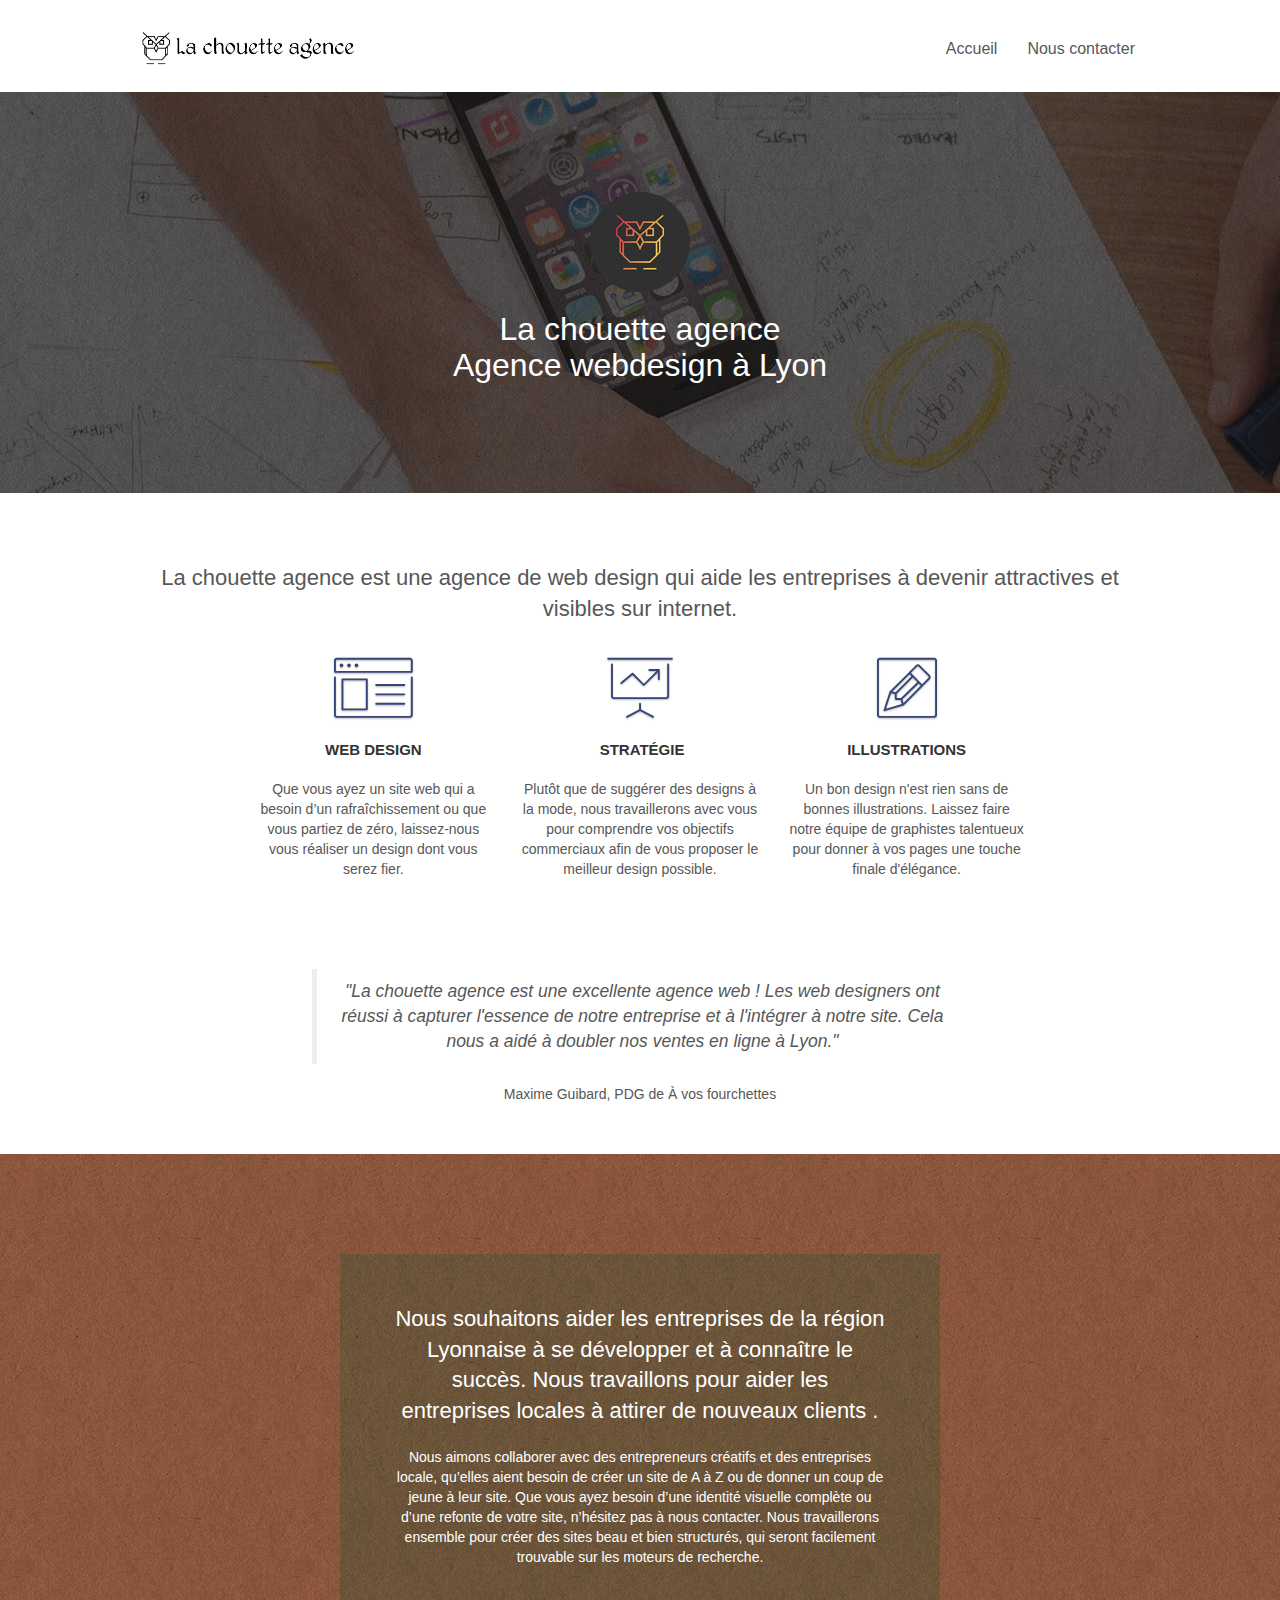
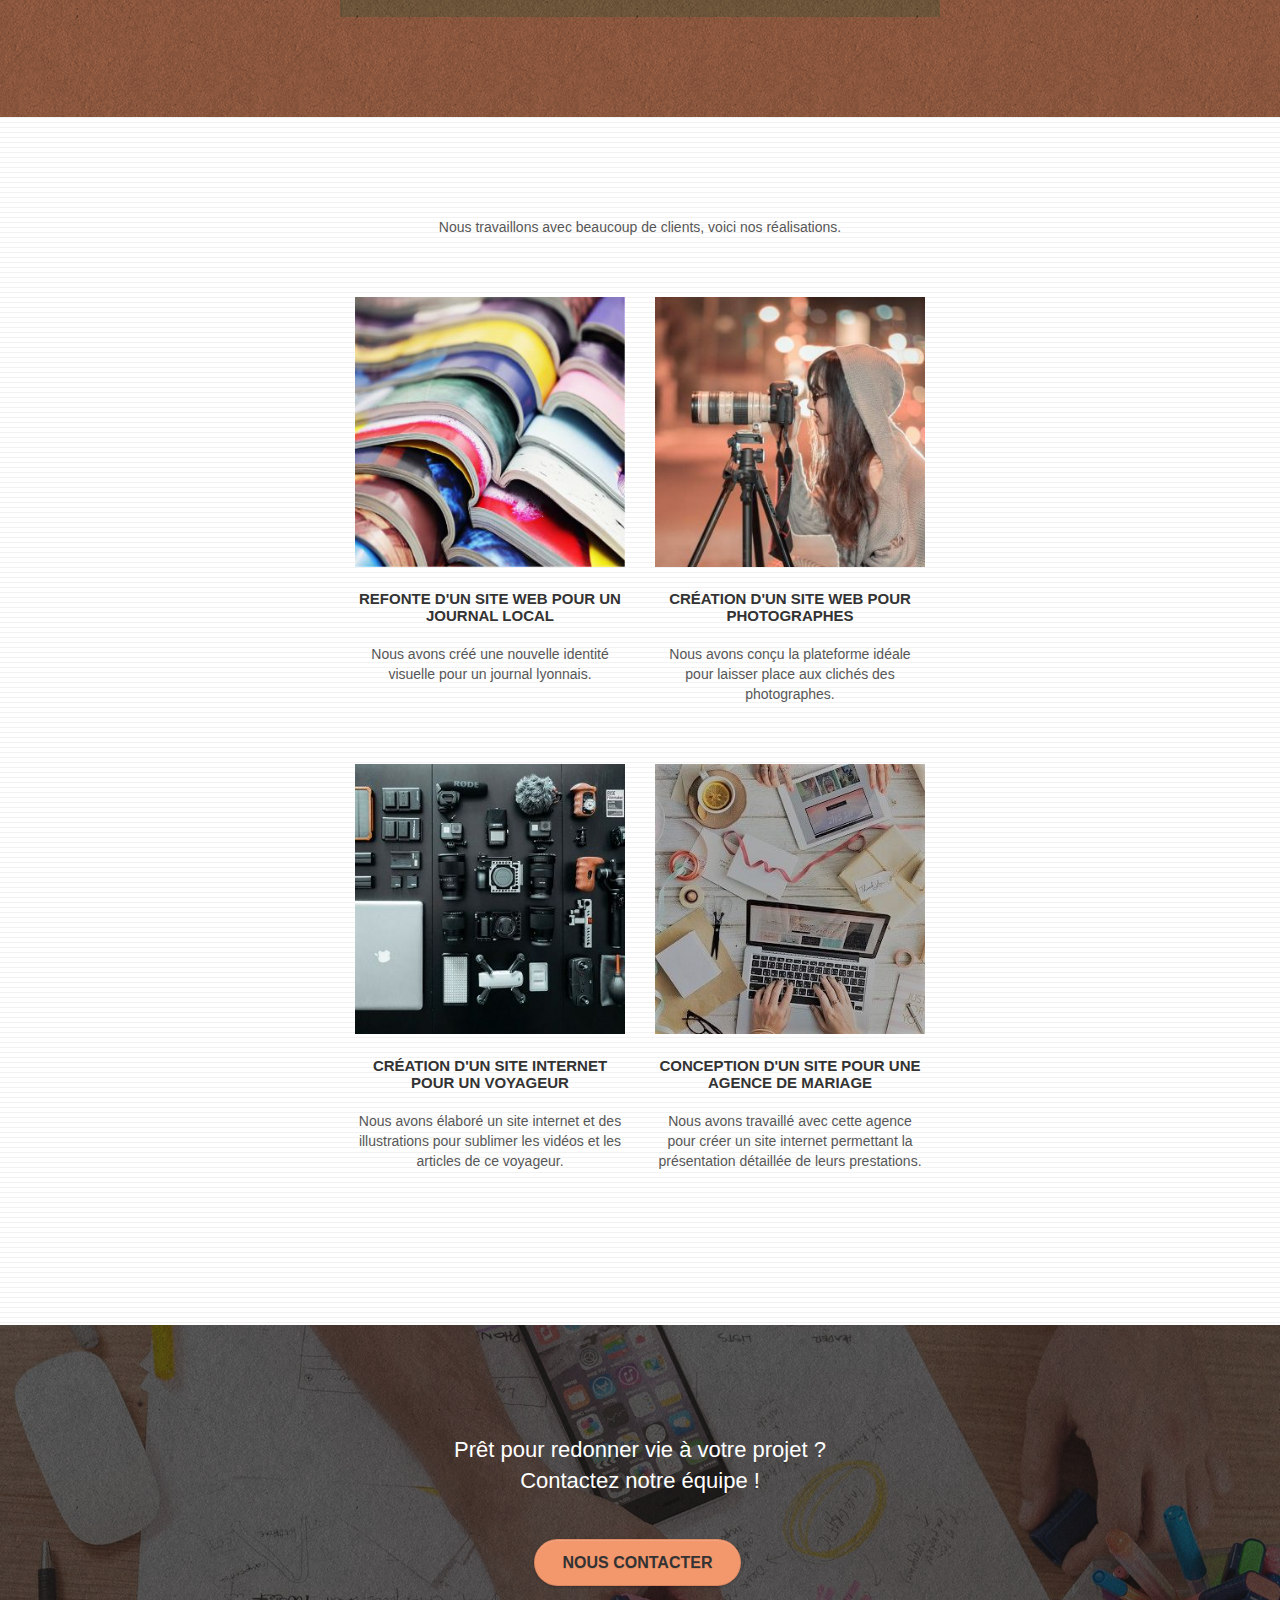
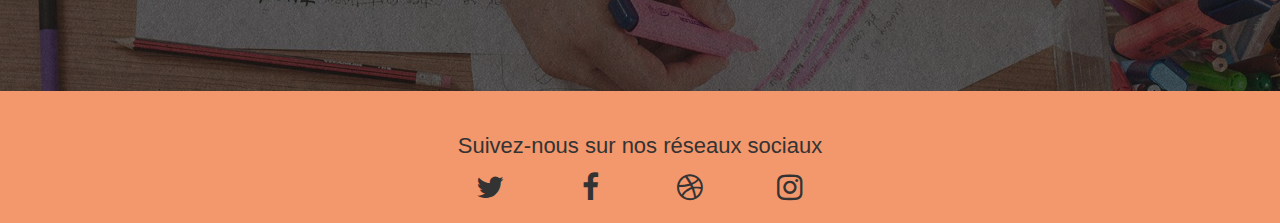
==== commit 98662fc6: "Add button haut de page to index, add balise <section>" ====
--- a/index.html
+++ b/index.html
@@ -5,10 +5,10 @@
 <html lang="fr-fr">
 	<head>
 		<meta charset="utf-8">
-		<meta name="description" content="La chouette agence est une entreprise de web design basé à Lyon qui est spécialisé aussi bien  dans la conception de site web, que la refonte de site web. Elle permet également aux entreprises d'améliorer leurs attractivités et leurs visibilités sur internet en améliorant leur référencement Google.">
+		<meta name="description" content="La chouette agence est une entreprise de webdesign basé à Lyon qui est spécialisé aussi bien dans la la refonte que la conception de site web. Elle permet également aux entreprises d'améliorer leurs attractivités et leurs visibilités sur internet en améliorant leur référencement Google.">
 		<meta name="viewport" content="width=device-width, initial-scale=1.0, viewport-fit=cover">
 
-		<title>La Chouette Agence – Agence web à Lyon</title>
+		<title>La Chouette Agence – Agence webdesign à Lyon</title>
 		<link rel="shortcut icon" type="image/png" href="./img/favicon.jpg">
 		
 		<link rel="stylesheet" type="text/css" href="./css/bootstrap.css">
@@ -32,59 +32,55 @@
 		<!-- Principal conteneur -->
 		<div class="page-container">
 				
-			<header>
-				<!-- bloc-0 -->
-				<div class="bloc bgc-white l-bloc " id="bloc-0">
-					<div class="container bloc-sm">
-
-						<nav class="navbar row">
-							<div class="navbar-header">
-								<a class="navbar-brand" href="index.html">
-									<img src="img/la-chouette-agence.png" alt="Logo de La chouette agence, agence de webdesign à Lyon" height="40" />
-								</a>
-								<button id="nav-toggle" type="button" class="ui-navbar-toggle navbar-toggle" data-toggle="collapse" data-target=".navbar-1">
-									<span class="sr-only">Toggle navigation</span>
-									<span class="icon-bar"></span>
-									<span class="icon-bar"></span>
-									<span class="icon-bar"></span>
-								</button>
-							</div>
-							<div class="collapse navbar-collapse navbar-1 special-dropdown-nav">
-								<ul class="site-navigation nav navbar-nav">
-									<li>
-										<a href="index.html">Accueil</a>
-									</li>
-									<li>
-									</li>
-									<li>
-										<a href="nous-contacter.html">Nous contacter</a>
-									</li>
-								</ul>
-							</div>
-						</nav>
-					</div>
+			<!-- bloc-0: header-->
+			<header class="bloc bgc-white l-bloc " id="bloc-0">
+				<div class="container bloc-sm">
+
+					<nav class="navbar row">
+						<div class="navbar-header">
+							<a class="navbar-brand" href="index.html">
+								<img src="img/la-chouette-agence.png" alt="Logo de La chouette agence, agence webdesign à Lyon" height="40" />
+							</a>
+							<button id="nav-toggle" type="button" class="ui-navbar-toggle navbar-toggle" data-toggle="collapse" data-target=".navbar-1">
+								<span class="sr-only">Toggle navigation</span>
+								<span class="icon-bar"></span>
+								<span class="icon-bar"></span>
+								<span class="icon-bar"></span>
+							</button>
+						</div>
+						<div class="collapse navbar-collapse navbar-1 special-dropdown-nav">
+							<ul class="site-navigation nav navbar-nav">
+								<li>
+									<a href="index.html">Accueil</a>
+								</li>
+								<li>
+									<a href="nous-contacter.html">Nous contacter</a>
+								</li>
+							</ul>
+						</div>
+					</nav>
 				</div>
-				<!-- bloc-0 END -->
 			</header>
+			<!-- bloc-0: header END -->
 
 			<main>
 				<!-- bloc-1-presentation -->
-				<div class="bloc bgc-dark-slate-blue bg-banniere d-bloc bg-t-edge bloc-bg-texture texture-paper b-parallax" id="bloc-1-hero">
+				<section class="bloc bgc-dark-slate-blue bg-banniere d-bloc bg-t-edge bloc-bg-texture texture-paper b-parallax" id="bloc-1-hero">
 					<div class="container bloc-lg">
 						<div class="row tight-width-whitespace">
 							<div class="col-sm-12">
-								<img src="img/logo.png" class="center-block image-resize-mode" width="100" alt="Logo de La chouette agence, agence web basée à Lyon" />
+								<img src="img/logo.png" class="center-block image-resize-mode" width="100" alt="Logo de La chouette agence, agence webdesign à Lyon" />
 								<h1 class="text-center hero-bloc-text tc-white ">
-									La chouette agence<br/>Agence web à Lyon
+									La chouette agence<br/>Agence webdesign à Lyon
 								</h1>
 							</div>
 						</div>
 					</div>
-				</div>
+				</section>
 				<!-- bloc-1-presentation END -->
 
 				<!-- bloc-2-services -->
-				<div class="bloc bgc-white l-bloc" id="bloc-2-services">
+				<section class="bloc bgc-white l-bloc" id="bloc-2-services">
 					<div class="container bloc-md">
 						<div class="row">
 							<div class="col-sm-12 text-center">
@@ -137,11 +133,11 @@
 							</div>
 						</div>
 					</div>
-				</div>
+				</section>
 				<!-- bloc-2-services END -->
 
 				<!-- bloc-3-what-i-do -->
-				<div class="bloc tc-white bgc-atomic-tangerine bg-presentation d-bloc bloc-bg-texture texture-paper b-parallax" id="bloc-3-what-i-do">
+				<section class="bloc tc-white bgc-atomic-tangerine bg-presentation d-bloc bloc-bg-texture texture-paper b-parallax" id="bloc-3-what-i-do">
 					<div class="container bloc-lg">
 						<div class="row tight-width-whitespace black-background">
 							<div class="col-sm-12">
@@ -154,11 +150,11 @@
 							</div>
 						</div>
 					</div>
-				</div>
+				</section>
 				<!-- bloc-3-what-i-do END -->
 
 				<!-- bloc-4-portfolio -->
-				<div class="bloc bgc-white bg-lines-h2-bg bg-repeat l-bloc" id="bloc-4-portfolio">
+				<section class="bloc bgc-white bg-lines-h2-bg bg-repeat l-bloc" id="bloc-4-portfolio">
 					<div class="container bloc-lg">
 						<div class="row">
 							<div class="col-sm-12 text-center">
@@ -214,64 +210,68 @@
 							</div>
 						</div>
 					</div>
-				</div>
+				</section>
 				<!-- bloc-4-portfolio END -->
 
 				<!-- bloc-5-cta -->
-				<div class="bloc bgc-dark-slate-blue bg-banniere d-bloc bloc-bg-texture texture-paper" id="bloc-5-cta">
+				<section class="bloc bgc-dark-slate-blue bg-banniere d-bloc bloc-bg-texture texture-paper" id="bloc-5-cta">
 					<div class="container bloc-lg">
 						<div class="row tight-width-whitespace">
 							<div class="col-sm-12">
 								<h2 class="mg-md text-center tc-white">
 									Prêt pour redonner vie à votre projet ?<br>Contactez notre équipe !
 								</h2>
-								<div class="col-sm-12 text-center">
+								<div class="col-sm-12 text-center" role="button">
 									<a href="nous-contacter.html" class="btn btn-atomic-tangerine btn-clean btn-rd btn-lg cta-hero">Nous contacter</a>
 								</div>
 							</div>
 						</div>
 					</div>
-				</div>
+				</section>
 				<!-- bloc-5-cta END -->
 			</main>
 			
-			<footer>
-				<!-- Footer - bloc-8 -->
-				<div class="bloc bgc-atomic-tangerine " id="bloc-8">
-					<div class="container bloc-sm">
-						<div class="row">
-							<div class="col-sm-12">
-								<h2 class="text-center">
-									Suivez-nous sur nos réseaux sociaux<br>
-								</h2>
-								<div class="row row-no-gutters social">
-									<div class="col-sm-3">
-										<div class="text-center">
-											<span class="fa fa-twitter icon-md"></span>
-										</div>
-									</div>
-									<div class="col-sm-3">
-										<div class="text-center">
-											<span class="fa fa-facebook icon-md"></span>
-										</div>
-									</div>
-									<div class="col-sm-3">
-										<div class="text-center">
-											<span class="fa fa-dribbble icon-md"></span>
-										</div>
-									</div>
-									<div class="col-sm-3">
-										<div class="text-center">
-											<span class="fa fa-instagram icon-md"></span>
-										</div>
+			<!-- bloc-8 : footer -->
+			<footer class="bloc bgc-atomic-tangerine " id="bloc-8">
+				<div class="container bloc-sm">
+					<div class="row">
+						<div class="col-sm-12">
+							<h2 class="text-center">
+								Suivez-nous sur nos réseaux sociaux<br>
+							</h2>
+							<div class="row row-no-gutters social">
+								<div class="col-sm-3">
+									<div class="text-center">
+										<span class="fa fa-twitter icon-md"></span>
+									</div>
+								</div>
+								<div class="col-sm-3">
+									<div class="text-center">
+										<span class="fa fa-facebook icon-md"></span>
+									</div>
+								</div>
+								<div class="col-sm-3">
+									<div class="text-center">
+										<span class="fa fa-dribbble icon-md"></span>
+									</div>
+								</div>
+								<div class="col-sm-3">
+									<div class="text-center">
+										<span class="fa fa-instagram icon-md"></span>
 									</div>
 								</div>
 							</div>
 						</div>
 					</div>
 				</div>
-				<!-- Footer - bloc-8 END -->
 			</footer>
+			<!-- bloc-8 : footer END -->
+
+			<!-- ScrollToTop Button -->
+			<a class="bloc-button btn btn-d scrollToTop" onclick="scrollToTarget('1')" role="button" aria-label="Retour en haut de page">
+				<span class="fa fa-chevron-up"></span>
+			</a>
+			<!-- ScrollToTop Button END-->
 
 		</div>
 		<!-- Principal conteneur END -->
--- a/css/style.css
+++ b/css/style.css
@@ -1,7 +1,8 @@
+/* modification */
 body {
     margin: 0;
     padding: 0;
-    min-width: 300px;
+    min-width: 310px;
     background: #FFF;
     overflow-x: hidden;
     -webkit-font-smoothing: antialiased;
@@ -363,47 +364,6 @@
     z-index: 2;
 }
 
-@media (min-width: 768px) {
-    .site-navigation {
-        position: absolute;
-        top: 50%;
-        right: 20px;
-        transform: translate(0, -50%);
-        -webkit-transform: translateY(-50%);
-    }
-    .nav > li .dropdown-menu a,
-    .nav > li .dropdown-menu a:hover {
-        color: #484848;
-    }
-    .nav-invert .site-navigation {
-        left: 0;
-        right: 0;
-    }
-    .nav-center {
-        text-align: center;
-    }
-    .nav-center .navbar-header {
-        width: 100%;
-    }
-    .nav-center .navbar-header,
-    .nav-center .navbar-brand,
-    .nav-center .nav > li {
-        float: none;
-        display: inline-block;
-    }
-    .nav-center .site-navigation {
-        position: relative;
-        width: 100%;
-        right: 0;
-        margin-right: 0px;
-        margin-top: 20px;
-    }
-    .nav-center.mini-nav .navbar-toggle {
-        float: none;
-        margin: 10px auto 0;
-    }
-}
-
 .nav > li > .dropdown a {
     background: none!important;
     display: block;
@@ -838,17 +798,18 @@
 
 /* modification */
 nav ul li{
-    transition: all 200ms ease-in-out;
+    border-radius: 16px;
+    transition: all 300ms ease-in-out;
 }
 nav ul li:hover,
 nav ul li:focus{
     background-color: #CB4C11;
 }
 nav ul li a{
-    transition: all 200ms ease-in-out;
+    transition: all 300ms ease-in-out;
 }
 nav ul li:hover a,
-nav ul li:focus{
+nav ul li:focus a{
     color: #FFF!important;
 }
 
@@ -871,6 +832,47 @@
 /* modification */
 #bloc-8 h2{
     color:#333333!important;
+}
+
+@media (min-width: 768px) {
+    .site-navigation {
+        position: absolute;
+        top: 50%;
+        right: 20px;
+        transform: translate(0, -50%);
+        -webkit-transform: translateY(-50%);
+    }
+    .nav > li .dropdown-menu a,
+    .nav > li .dropdown-menu a:hover {
+        color: #484848;
+    }
+    .nav-invert .site-navigation {
+        left: 0;
+        right: 0;
+    }
+    .nav-center {
+        text-align: center;
+    }
+    .nav-center .navbar-header {
+        width: 100%;
+    }
+    .nav-center .navbar-header,
+    .nav-center .navbar-brand,
+    .nav-center .nav > li {
+        float: none;
+        display: inline-block;
+    }
+    .nav-center .site-navigation {
+        position: relative;
+        width: 100%;
+        right: 0;
+        margin-right: 0px;
+        margin-top: 20px;
+    }
+    .nav-center.mini-nav .navbar-toggle {
+        float: none;
+        margin: 10px auto 0;
+    }
 }
 
 @media (max-width: 1024px) {
@@ -986,9 +988,10 @@
         padding-left: 15px;
         width: 100%;
     }
-    .nav > li:hover {
+    /* modification */
+    /*.nav > li:hover {
         background: rgba(0, 0, 0, .08);
-    }
+    }*/
     .dropdown .dropdown a .caret {
         float: none;
         margin: 5px 0 0 10px!important;
